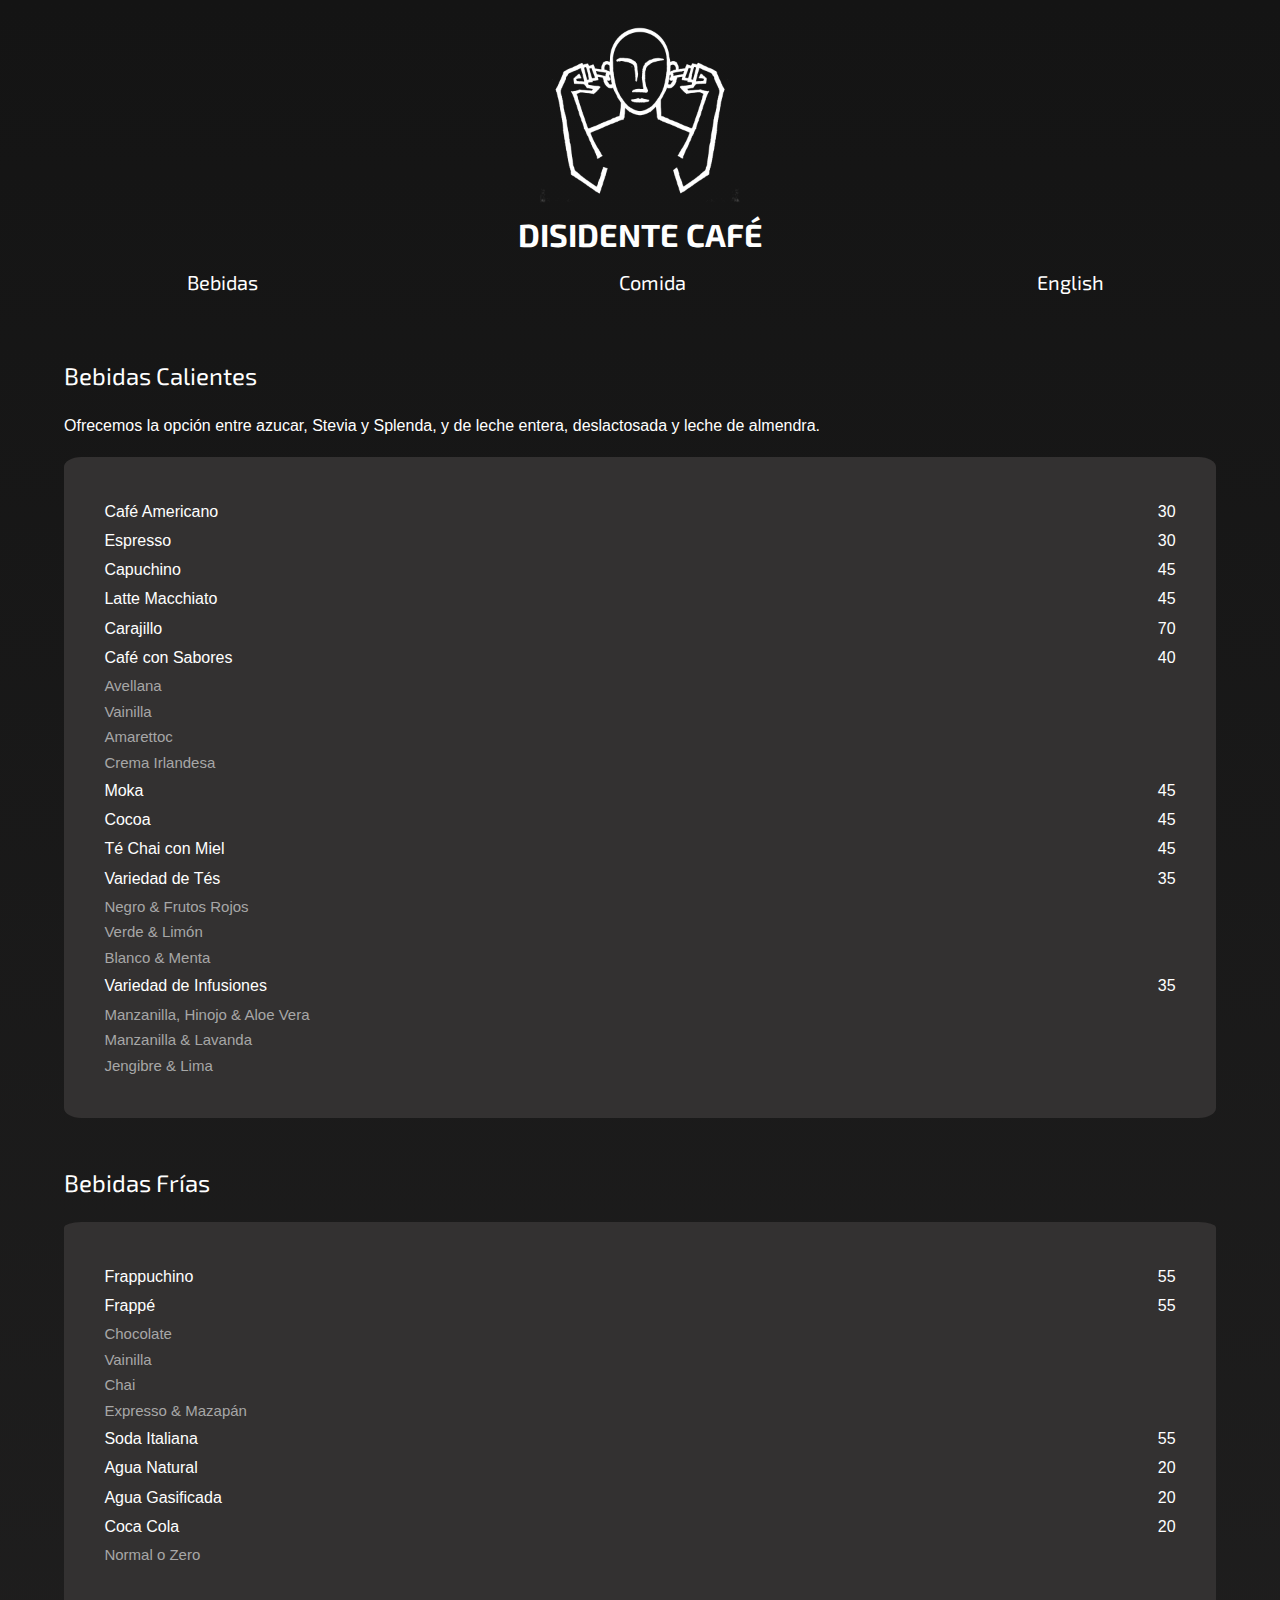
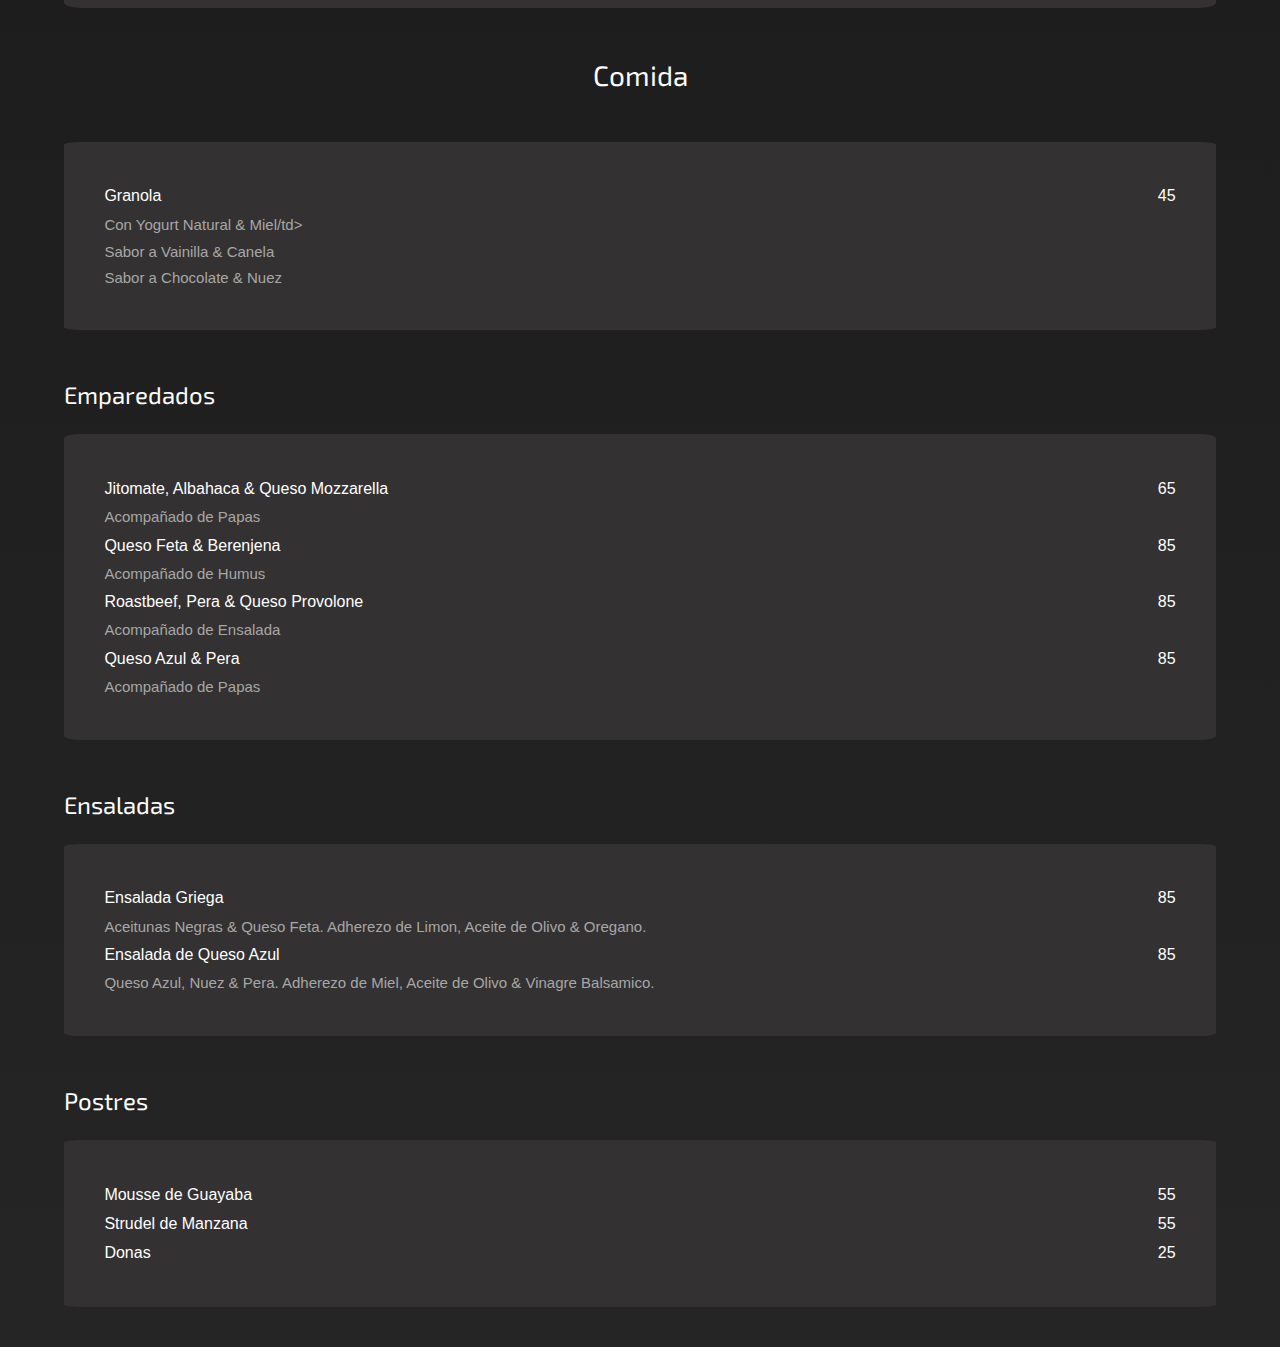
==== index.html @ 505f859b "updating menu items" ====
<!DOCTYPE html>
<head>
    <img id="logo" src="logo.png">
    <title>Disidente Menu</title>
    <link href="style.css" rel="stylesheet">
    <link rel="preconnect" href="https://fonts.gstatic.com">
    <link href="https://fonts.googleapis.com/css2?family=Exo+2&display=swap" rel="stylesheet"> 
    <link rel="preconnect" href="https://fonts.gstatic.com">
    <link href="https://fonts.googleapis.com/css2?family=Alegreya+Sans&display=swap" rel="stylesheet"> 
</head>
<body>
	<div id="heading">
        <h1>Disidente Café</h1>
    </div>
    <div>
        <table id="nav">
            <tr>
                <th><a href="#beb">Bebidas</a></th>
                <th><a href="#com">Comida</a></th>
                <th><a href="english.html">English</a></th>
            </tr>
        </table>
	</div>
	<div id="beb">
        <h3>Bebidas Calientes</h3>
        <p>Ofrecemos la opción entre azucar, Stevia y Splenda, y de leche entera, deslactosada y leche de almendra.</p>
        <table class="menu">
			<tr>
				<td>Café Americano</td>
				<td>30</td>
			</tr>
			<tr>
				<td>Espresso</td>
				<td>30</td>
			</tr>
			<tr>
				<td>Capuchino</td>
				<td>45</td>
			</tr>
			<tr>
				<td>Latte Macchiato</td>
				<td>45</td>
			</tr>
			<tr>
				<td>Carajillo</td>
				<td>70</td>
			</tr>
			<tr>
				<td>Café con Sabores</td>
				<td>40</td>
			</tr>
			<tr class="desc">
				<td> Avellana <br>Vainilla <br>Amarettoc<br>Crema Irlandesa</td>
			</tr>
			<tr>
				<td>Moka</td>
				<td>45</td>
			</tr>
			<tr>
				<td>Cocoa <!--<em class="em1">0</em> <em class="em2">0</em> --> </td>
				<td>45</td>
            </tr>
			<tr>
				<td>Té Chai con Miel</td>
				<td>45</td>
			</tr>
			<tr>
				<td>Variedad de Tés</td>
				<td>35</td>
			</tr>
			<tr class="desc">
				<td>Negro & Frutos Rojos <br>Verde & Limón <br>Blanco & Menta</td>
			</tr>
			<tr>
				<td>Variedad de Infusiones</td>
				<td>35</td>
			</tr>
			<tr class="desc">
				<td>Manzanilla, Hinojo & Aloe Vera<br>Manzanilla & Lavanda<br>Jengibre & Lima</td>
			</tr>
        </table> <!--
        <table id="azu" class="alt">
            <tr>
                <td class="inf" id="in1"><em class="em1">0</em></td>
                <td class="pro" id="pr1">Azucar</td>
                <td class="pro"id="pr2">Stevia</td>
            </tr>
        </table>
        <table id="lec" class="alt">
            <tr>
                <td class="inf" id="in2"><em class="em2">0</em></td>
                <td class="pro" id="pr3">Leche Entera</td>
                <td class="pro" id="pr4">Deslactosada</td>
                <td class="pro" id="pr5">Almendra</td>
            </tr>
        </table> -->
	</div>
	<div>
        <h3>Bebidas Frías</h3>
		<table class="menu">
			<tr>
				<td>Frappuchino</td>
				<td>55</td>
            </tr>
            <tr>
                <td>Frappé</td>
                <td>55</td>
            </tr>
            <tr class="desc">
                <td>Chocolate<br>Vainilla<br>Chai<br>Expresso & Mazapán
                </td>
            </tr>
			<tr>
				<td>Soda Italiana</td>
				<td>55</td>
			</tr>
			<tr>
				<td>Agua Natural</td>
				<td>20</td>
			</tr>
			<tr>
				<td>Agua Gasificada</td>
				<td>20</td>
			</tr>
			<tr>
				<td>Coca Cola</td>
				<td>20</td>
			</tr>
			<tr class="desc">
                <td>Normal o Zero</td>
            </tr> <!--
            <tr>
                <td>Cerveza</td>
                <td>35</td>
            </tr>
            <tr>
                <td>Vino Tinto</td>
                <td>60</td>
            </tr> -->
		</table>
    </div>
    <div id="com">
        <h2>Comida</h2>
        <table class="menu">
            <tr>
                <td>Granola</td>
                <td>45</td>
            </tr>
            <tr class="desc">
                <td>Con Yogurt Natural & Miel/td>
            </tr> <!--
            <tr>
                <td>Pudding de Chia KETO</td>
                <td>45</td>
            </tr> -->
            <tr class="desc">
                <td>Sabor a Vainilla & Canela <br>Sabor a Chocolate & Nuez</td>
            </tr>
        </table>
    </div>
    <div>
        <h3>Emparedados</h3>
        <table class="menu">
            <tr>
                <td>Jitomate, Albahaca & Queso Mozzarella</td>
                <td>65</td>
            </tr>
            <tr class="desc">
                <td>Acompañado de Papas</td>
            </tr>
            <tr>
                <td>Queso Feta & Berenjena</td>
                <td>85</td>
            </tr>
            <tr class="desc">
                <td>Acompañado de Humus</td>
            </tr>
            <tr>
                <td>Roastbeef, Pera & Queso Provolone</td>
                <td>85</td>
            </tr>
            <tr class="desc">
                <td>Acompañado de Ensalada</td>
            </tr>
            <tr>
                <td>Queso Azul & Pera</td>
                <td>85</td>
            </tr>
            <tr class="desc">
                <td>Acompañado de Papas</td>
            </tr>
        </table>
    </div>
    <div>
        <h3>Ensaladas</h3>
        <table class="menu">
            <tr>
                <td>Ensalada Griega</td>
                <td>85</td>
            </tr>
            <tr class="desc">
                <td>Aceitunas Negras & Queso Feta. Adherezo de Limon, Aceite de Olivo & Oregano.</td>
            </tr>
            <tr>
                <td>Ensalada de Queso Azul</td>
                <td>85</td>
            </tr>
            <tr class="desc">
                <td>Queso Azul, Nuez & Pera. Adherezo de Miel, Aceite de Olivo & Vinagre Balsamico.</td>
            </tr>
        </table>
    </div> <!--
	<div>
        <h3>Crepas</h3>
		<table class="menu">
			<tr>
                <td>Cajeta, Platano & Nuez</td>
                <td>55</td>
            </tr>
            <tr>
                <td>Frutos Rojos, Lechera & Crema Batida</td>
                <td>55</td>
            </tr>
            <tr>
                <td>Nutella & Platano</td>
                <td>55</td>
            </tr>
            <tr>
                <td>Jamón & Queso</td>
                <td>55</td>
            </tr>
        </table>
    </div> -->
    <div id="last">
        <h3>Postres</h3>
        <table class="menu">
            <tr>
                <td>Mousse de Guayaba</td>
                <td>55</td>
            </tr>
            <tr>
                <td>Strudel de Manzana</td>
                <td>55</td>
            </tr>
            <tr>
                <td>Donas</td>
                <td>25</td>
            </tr>
        </table>
    </div>
---- style.css ----
* {
    padding: 0;
    margin: 0;
}

body {
    background: linear-gradient(#141414, #262525);
    color: white;
    font-family: "Alegraya Sans", sans-serif;
    font-weight: 300;
}

#heading {
    padding-bottom: 15px;
}

#logo {
    width: 24%;
    max-width: 200px;
    max-height: 200px;
    object-fit: cover;
    margin: 15px auto 0 auto;
    display: block;
}

#nav {
    width: 100%;
    margin-bottom: 40px;
    text-align: center;
}

#nav a {
    color: white;
    text-decoration: none;
    font-family: "Exo 2", sans-serif;
    font-weight: 400;
    font-size: 20px;
}

#nav a:hover {
    color: #00cbc6;
}

h1 {
    text-align: center;
    font-family: "Exo 2", sans-serif;
    text-transform: uppercase;
}

h2 {
    padding-bottom: 50px;
    padding-top: 25px;
    text-align: center;
    font-family: "Exo 2", sans-serif;
    font-weight: 400;
    font-size: 28px;
}

h3 {
    padding-bottom: 25px;
    padding-top: 25px;
    font-family: "Exo 2", sans-serif;
    font-weight: 400;
    font-size: 24px;
}

p {
    padding-bottom: 20px;
    line-height: 1.4em;
}

h3, p, table {
    width: 90%;
    margin: auto;
}

table td {
    width: 100%;
    line-height: 1.7em;
}

.menu {
    padding: 3%;
    background-color: #333131;
    margin-bottom: 25px;
    border-radius: 1.5%;
}

#last {
    margin-bottom: 40px;
}

.desc {
    color: #a7a7a7;
    font-weight: 200;
    font-size: 15px;
}

em {
    border-radius: 50%;
    font-style: normal;
}

.em1 {
    color: #00cbc6;
    background-color: #00cbc6;
}

.em2 {
    color: #ff39a4;
    background-color: #ff39a4;
}

.alt {
    margin-top: 25px;
    margin-bottom: 25px;
    height: 60px;
    text-align: center;
    font-family: "Exo 2", sans-serif;
    font-weight: 400;
    border: 0px solid transparent;
    border-spacing: 5px;
    font-size: 15px;
}

.alt td {
    background-color: #333131;
    border-radius: 3px;
}

.alt em {
    font-size: 24px;
    margin-right: 5px;
}

.inf {
    width: 19%;
}

#azu .pro {
    width: 40.5%;
}

#lec .pro {
    width: 27%;
}
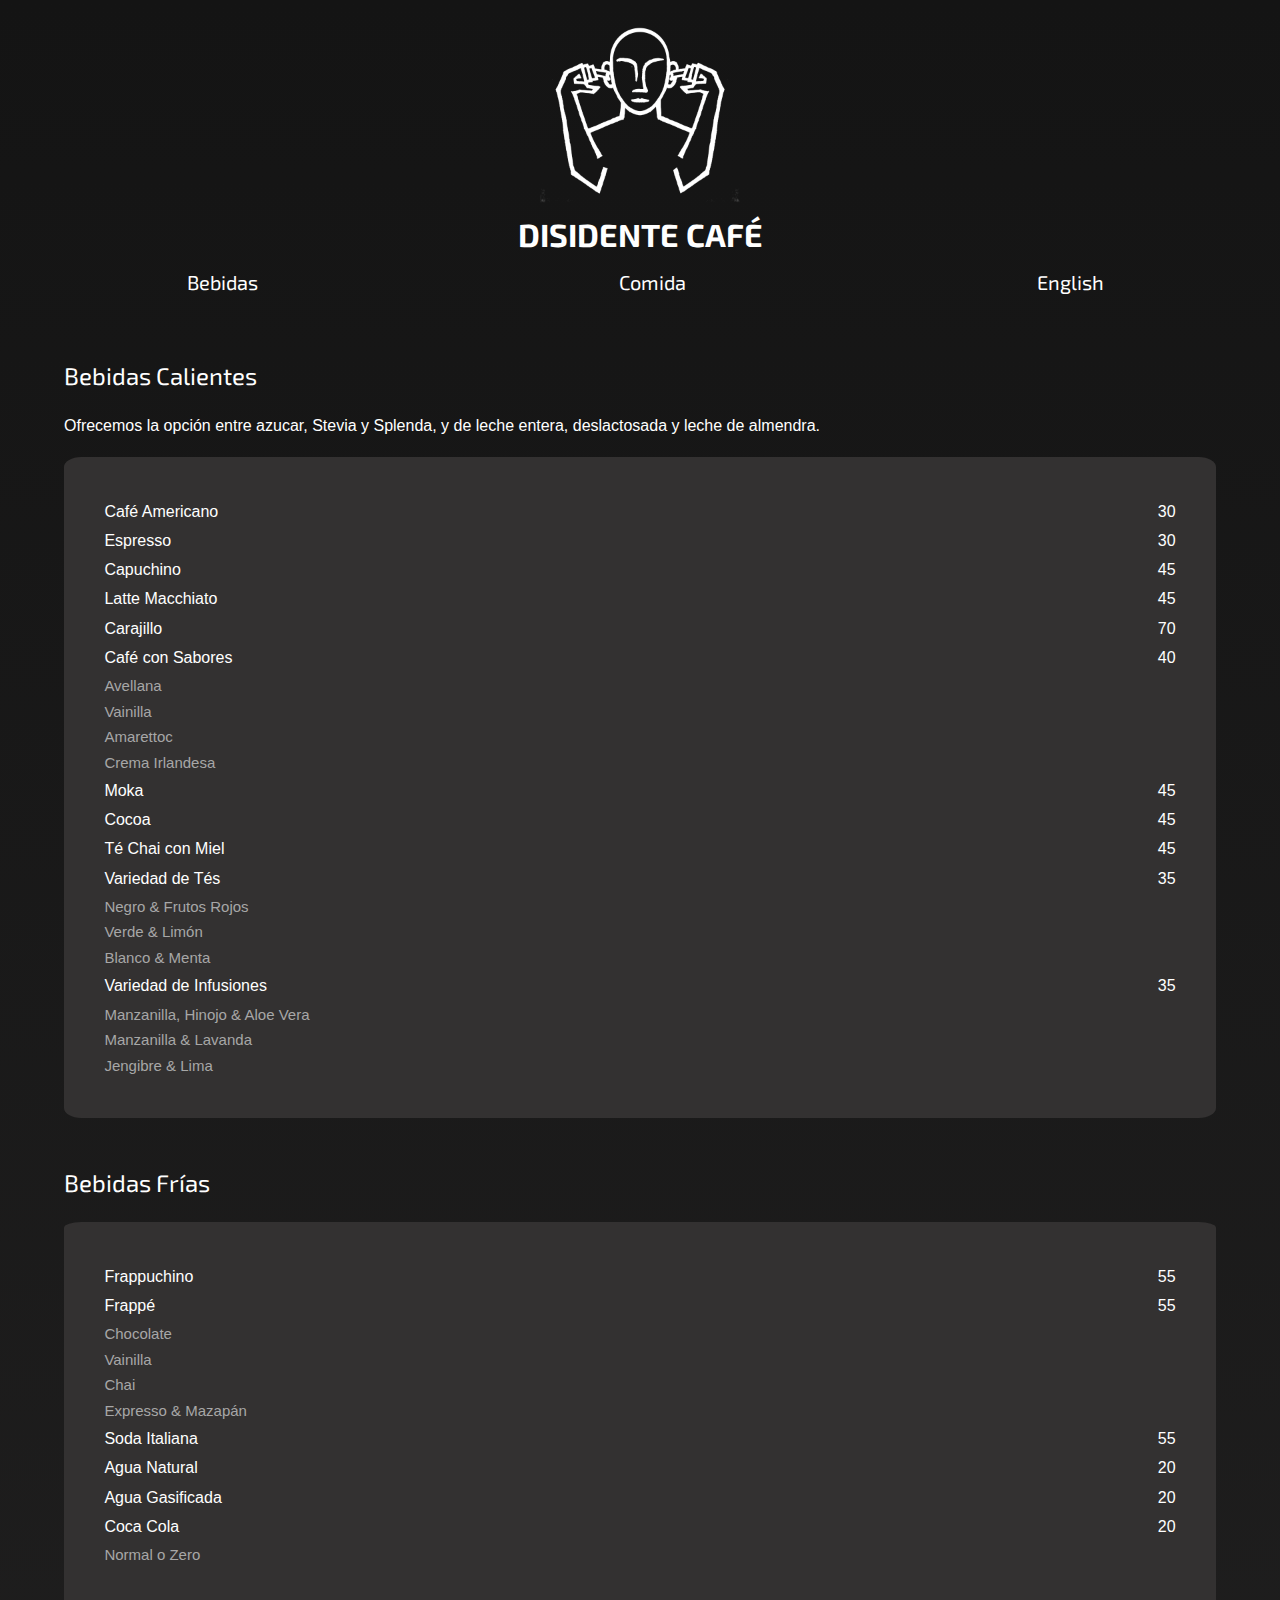
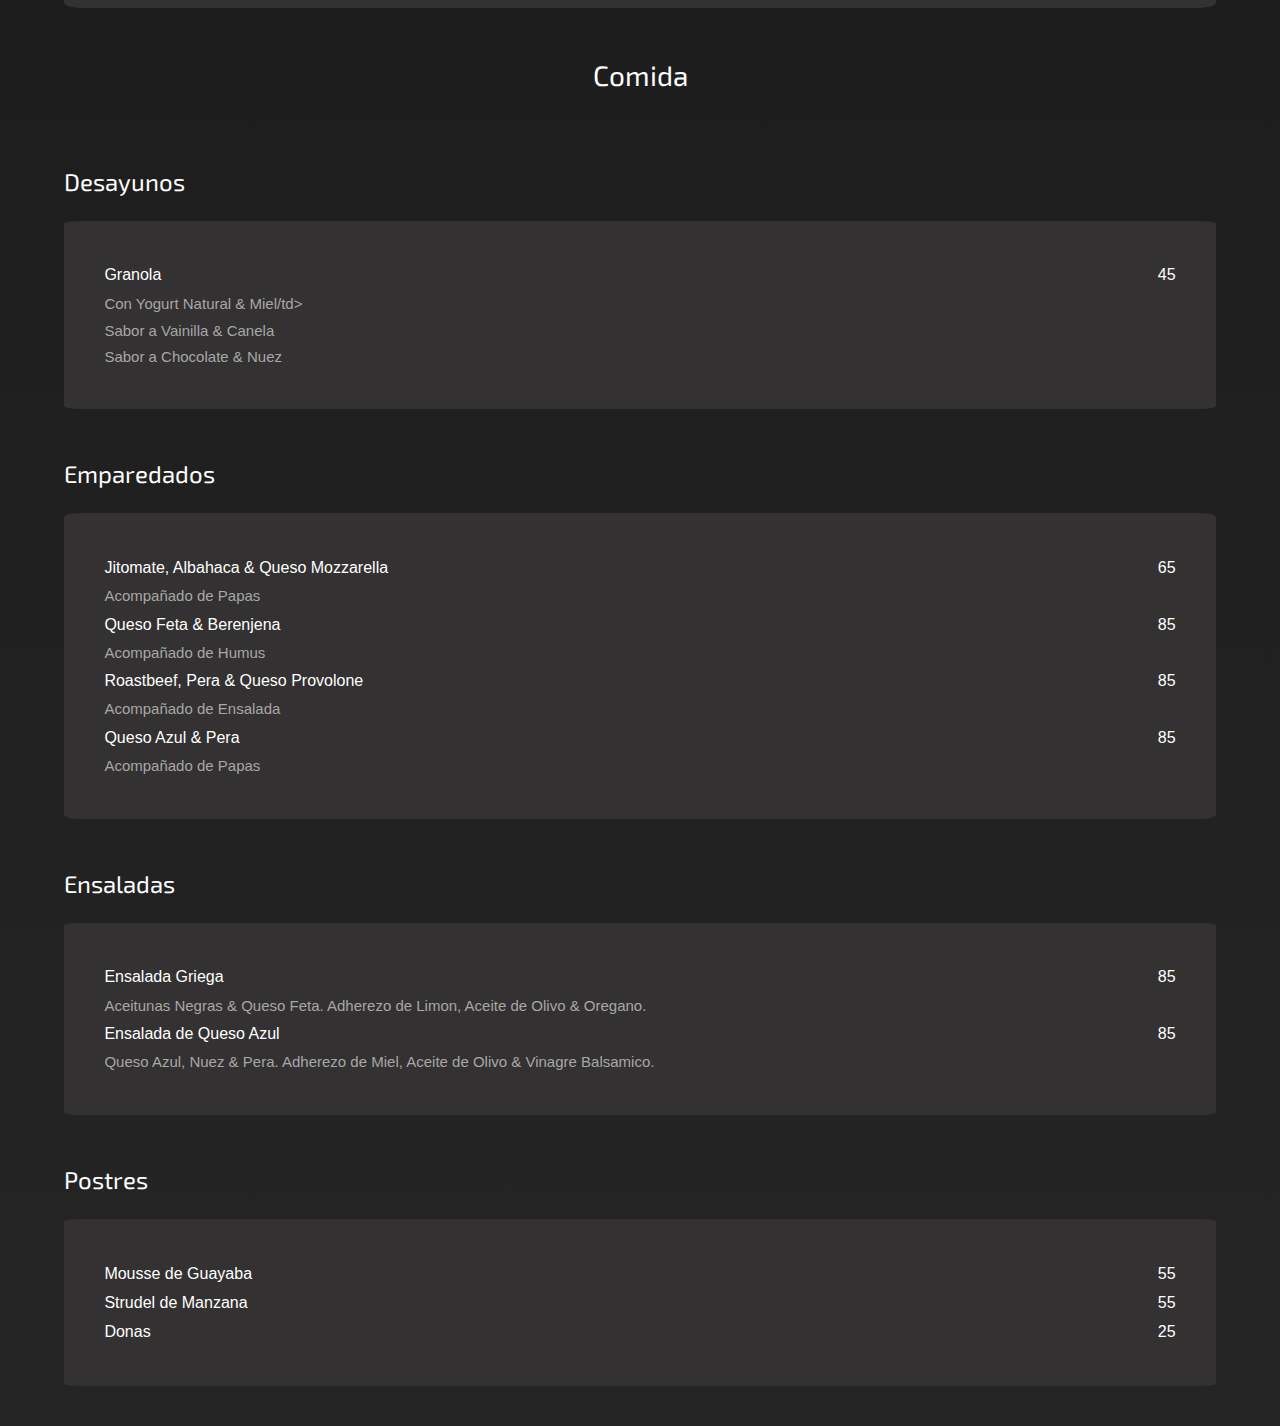
==== commit 986536ff: "Adding breakfast h3" ====
--- a/index.html
+++ b/index.html
@@ -141,6 +141,7 @@
     </div>
     <div id="com">
         <h2>Comida</h2>
+        <h3>Desayunos</h3>
         <table class="menu">
             <tr>
                 <td>Granola</td>
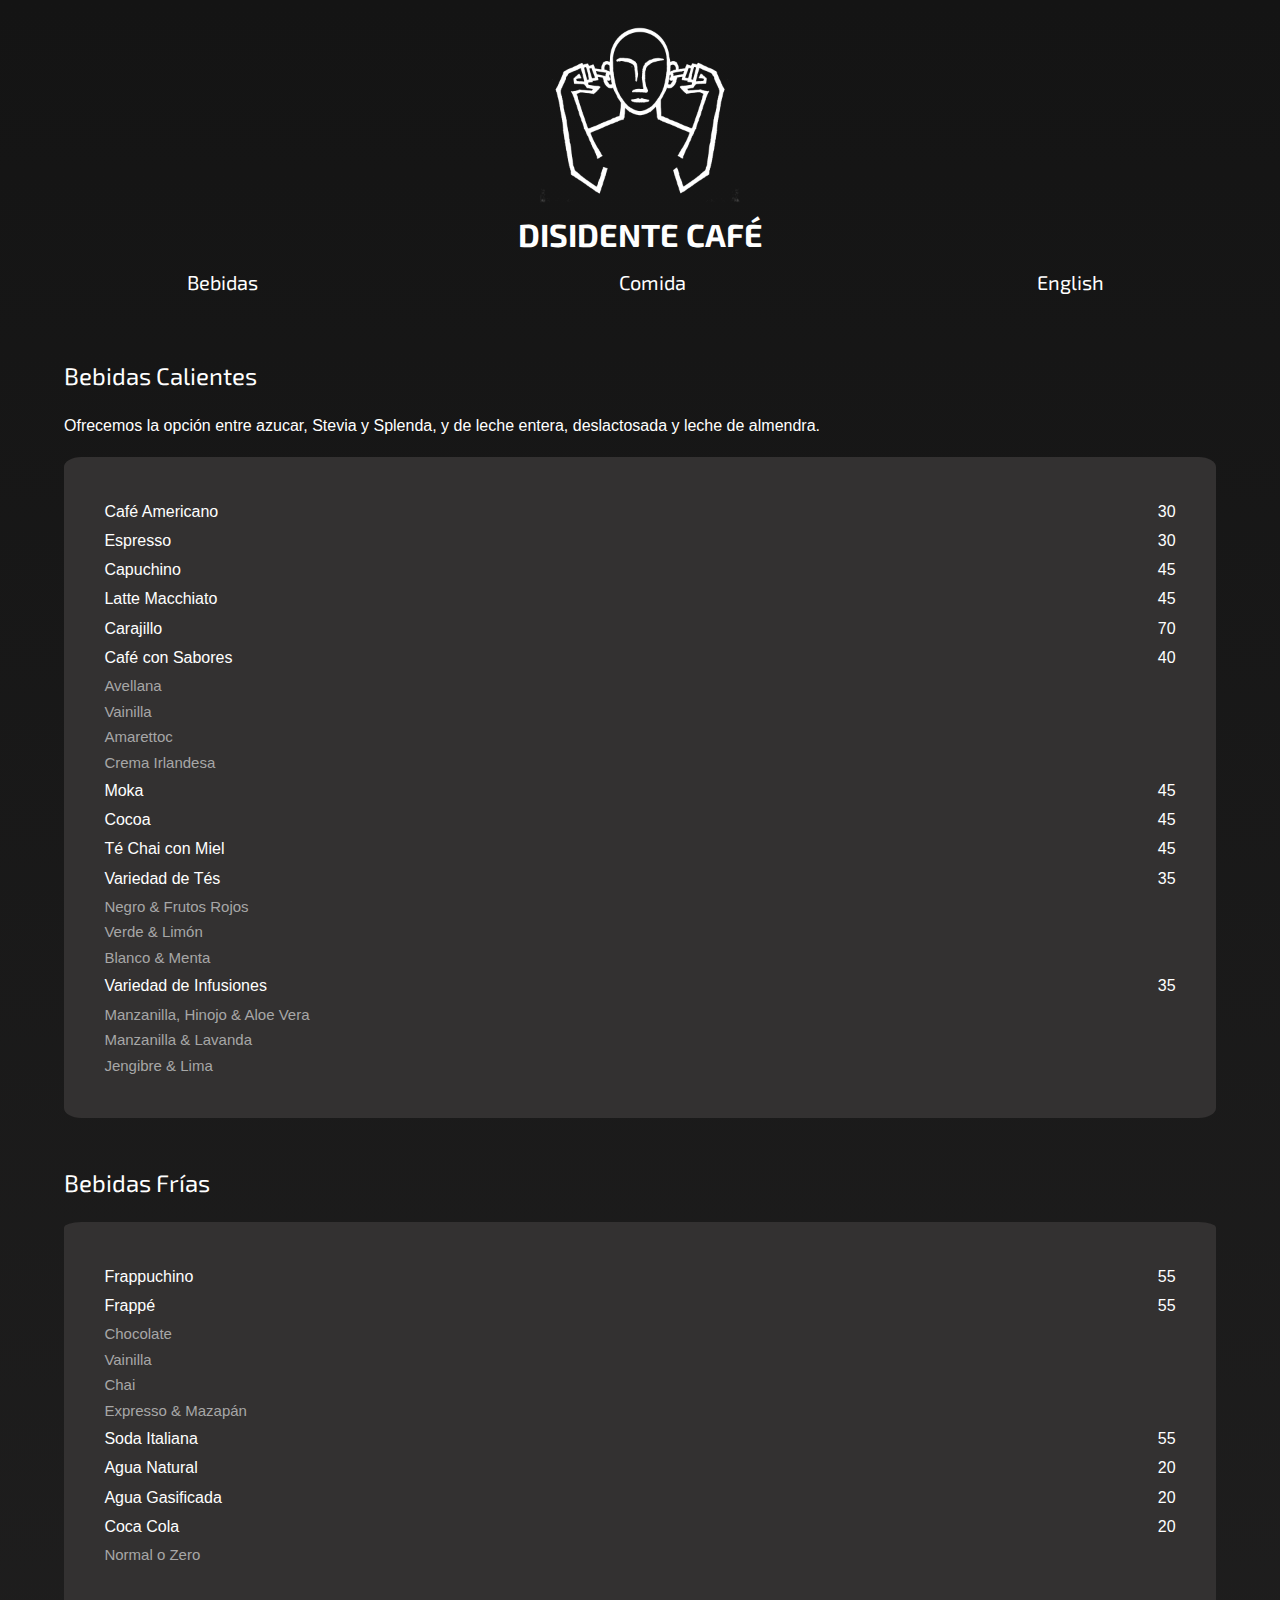
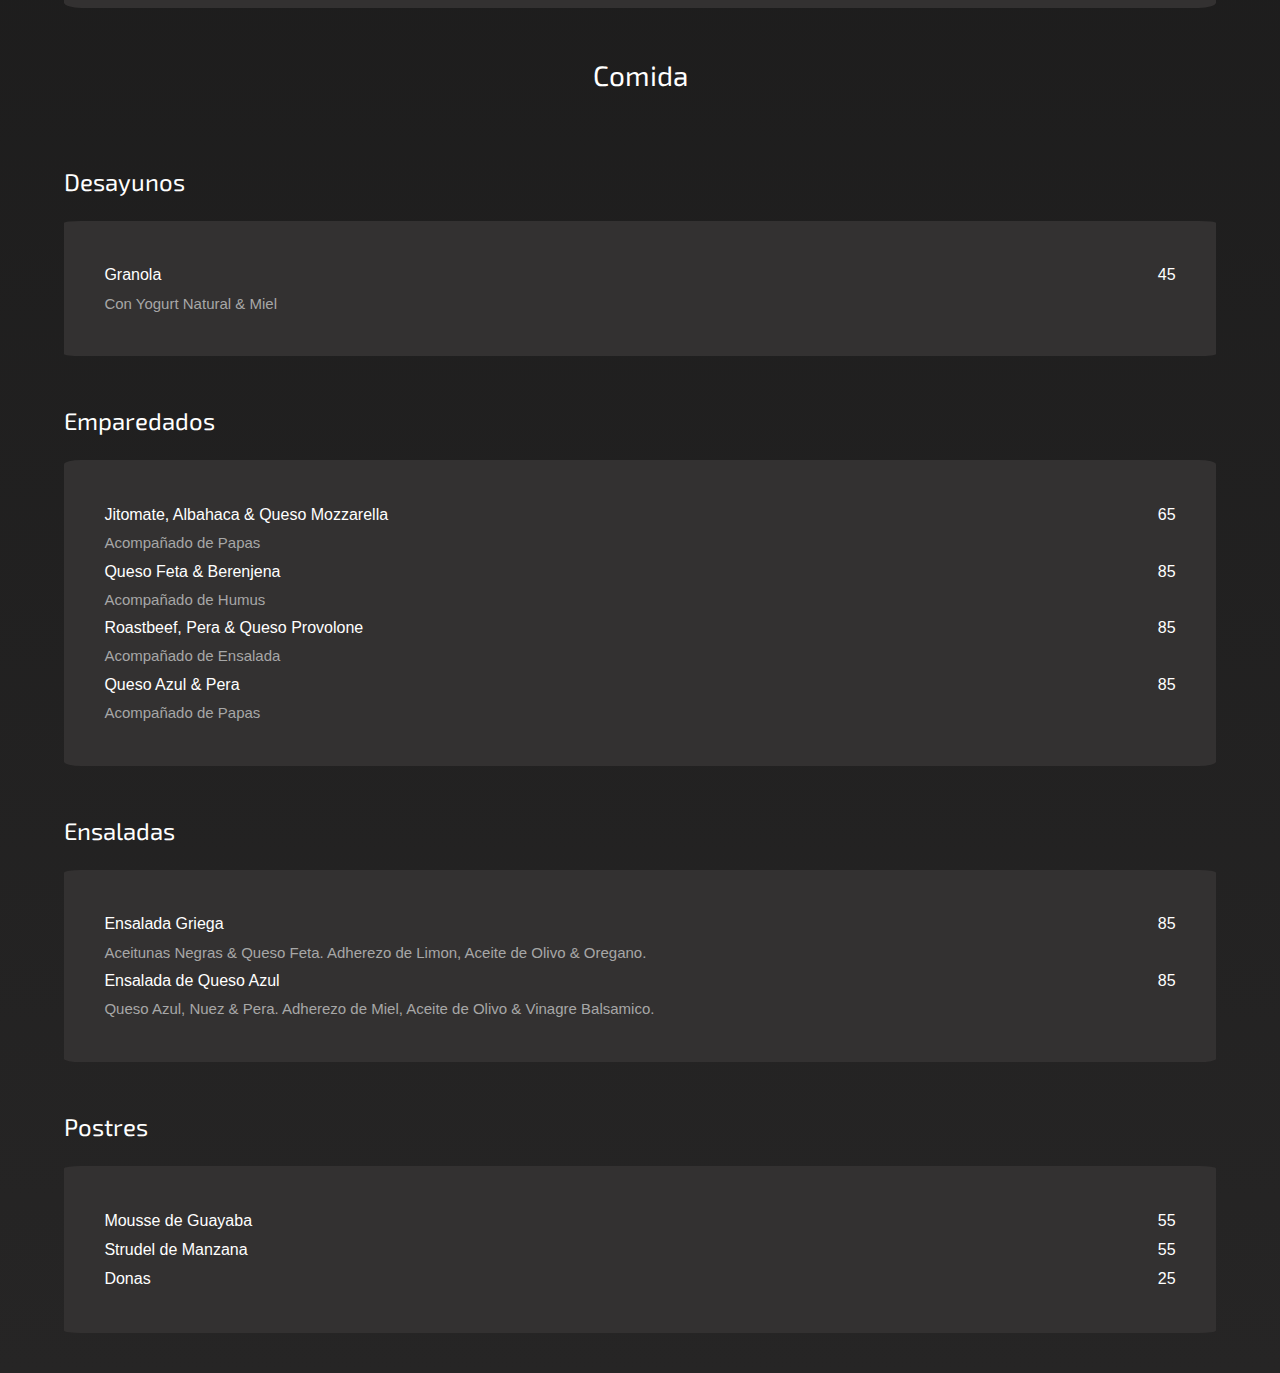
==== commit 6b5f927b: "fixing comment error" ====
--- a/index.html
+++ b/index.html
@@ -148,15 +148,15 @@
                 <td>45</td>
             </tr>
             <tr class="desc">
-                <td>Con Yogurt Natural & Miel/td>
+                <td>Con Yogurt Natural & Miel</td>
             </tr> <!--
             <tr>
                 <td>Pudding de Chia KETO</td>
                 <td>45</td>
+            </tr> 
+            <tr class="desc">
+                <td>Sabor a Vainilla & Canela <br>Sabor a Chocolate & Nuez</td>
             </tr> -->
-            <tr class="desc">
-                <td>Sabor a Vainilla & Canela <br>Sabor a Chocolate & Nuez</td>
-            </tr>
         </table>
     </div>
     <div>
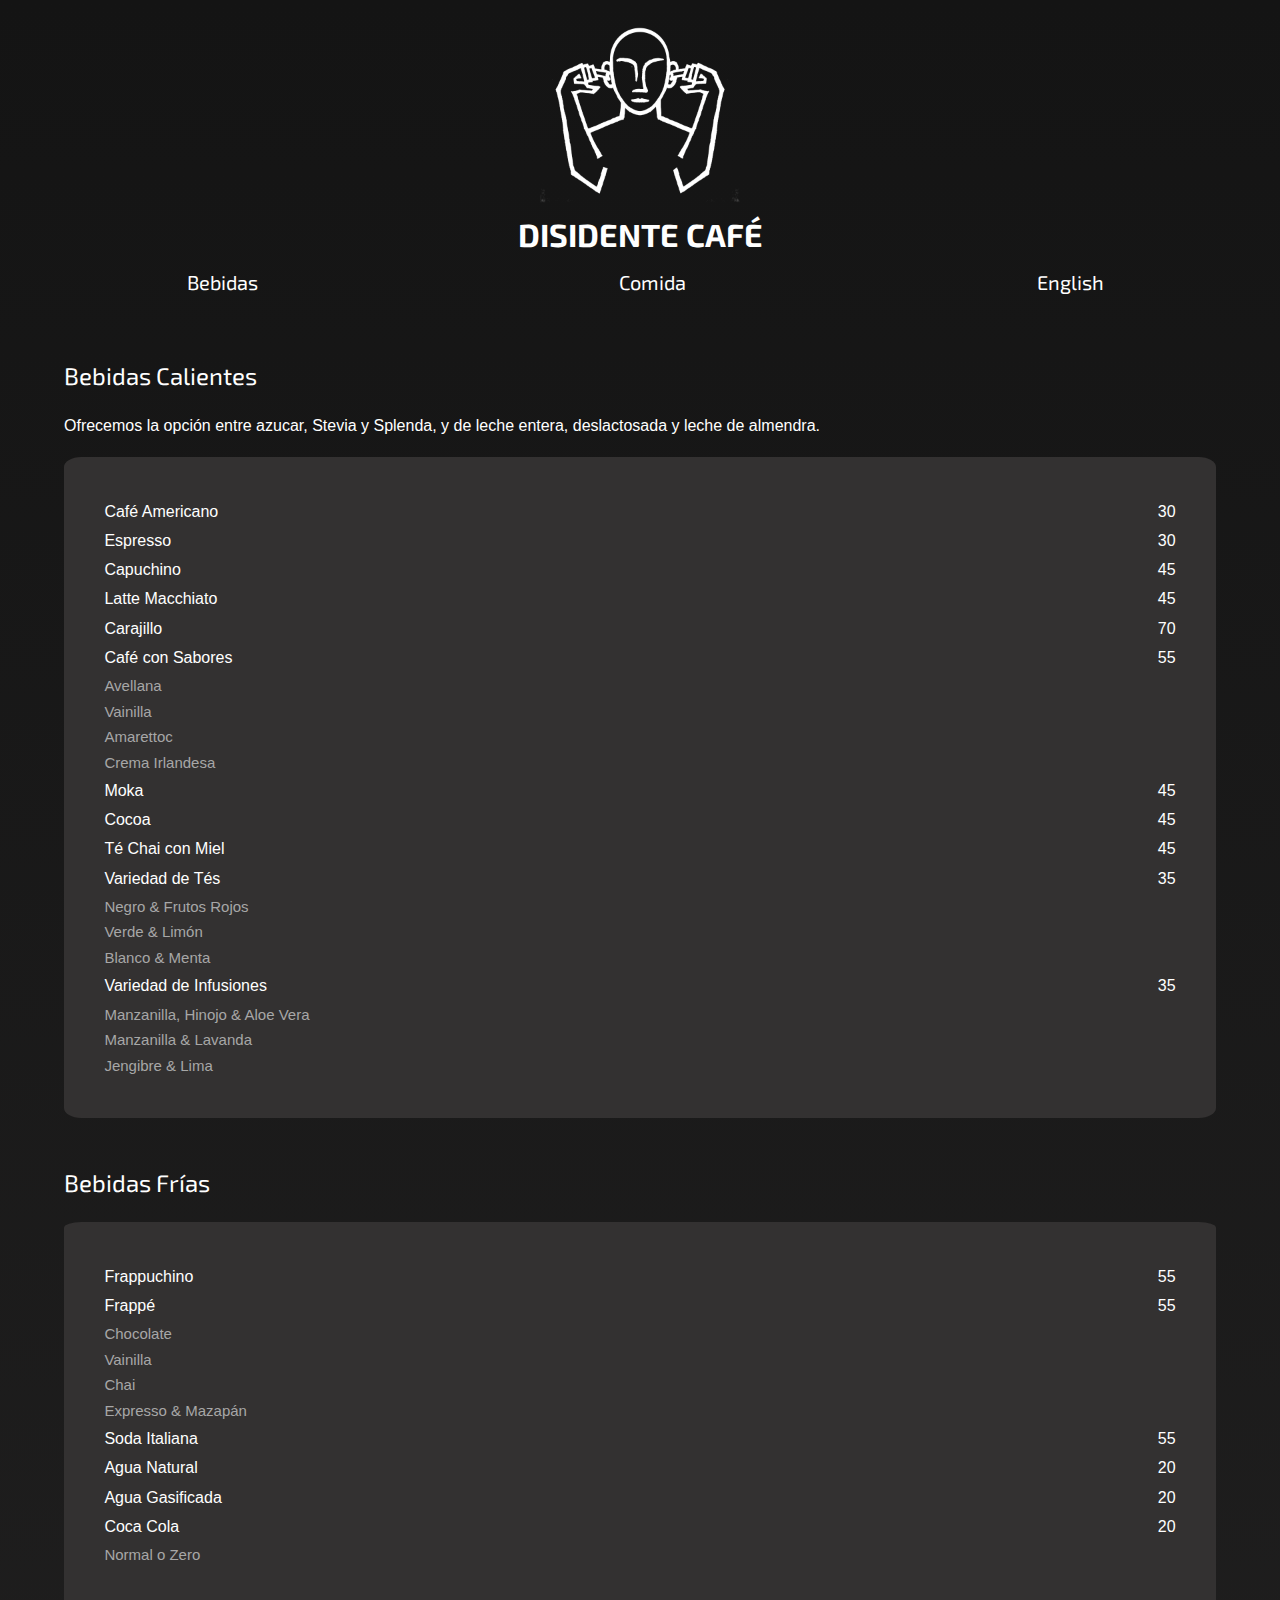
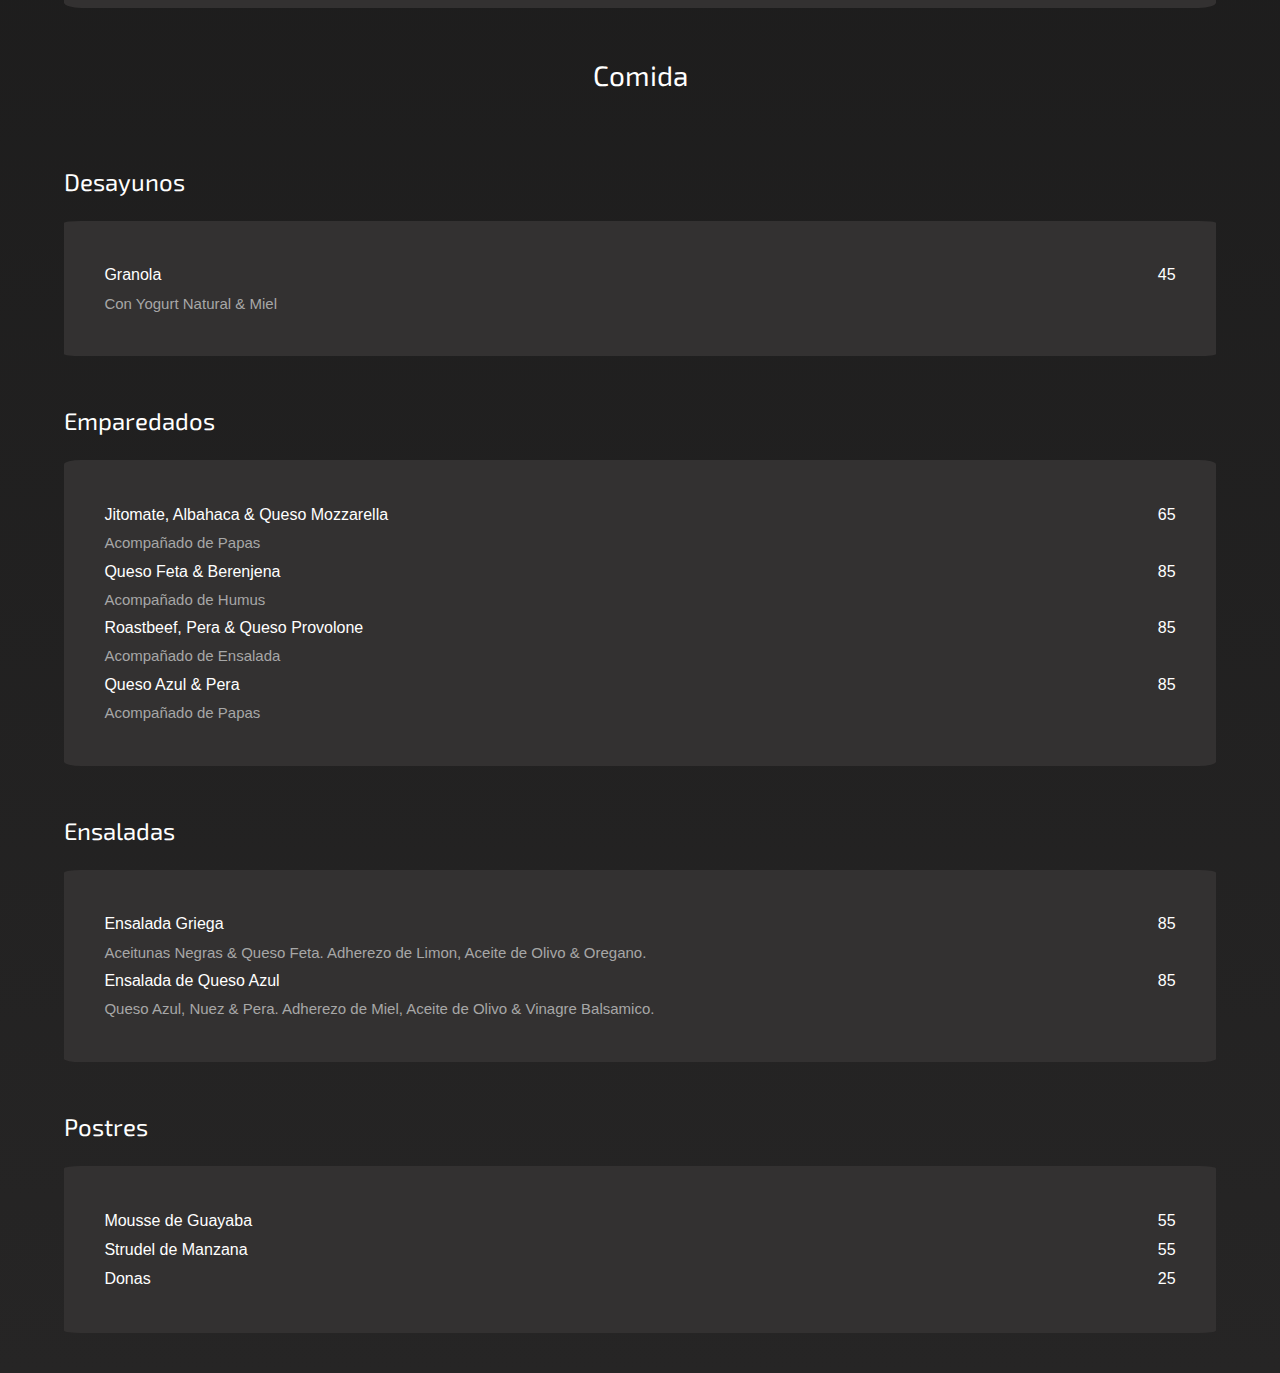
==== commit e62182f5: "fixing flavoured coffe price 40 -> 55" ====
--- a/index.html
+++ b/index.html
@@ -47,7 +47,7 @@
 			</tr>
 			<tr>
 				<td>Café con Sabores</td>
-				<td>40</td>
+				<td>55</td>
 			</tr>
 			<tr class="desc">
 				<td> Avellana <br>Vainilla <br>Amarettoc<br>Crema Irlandesa</td>
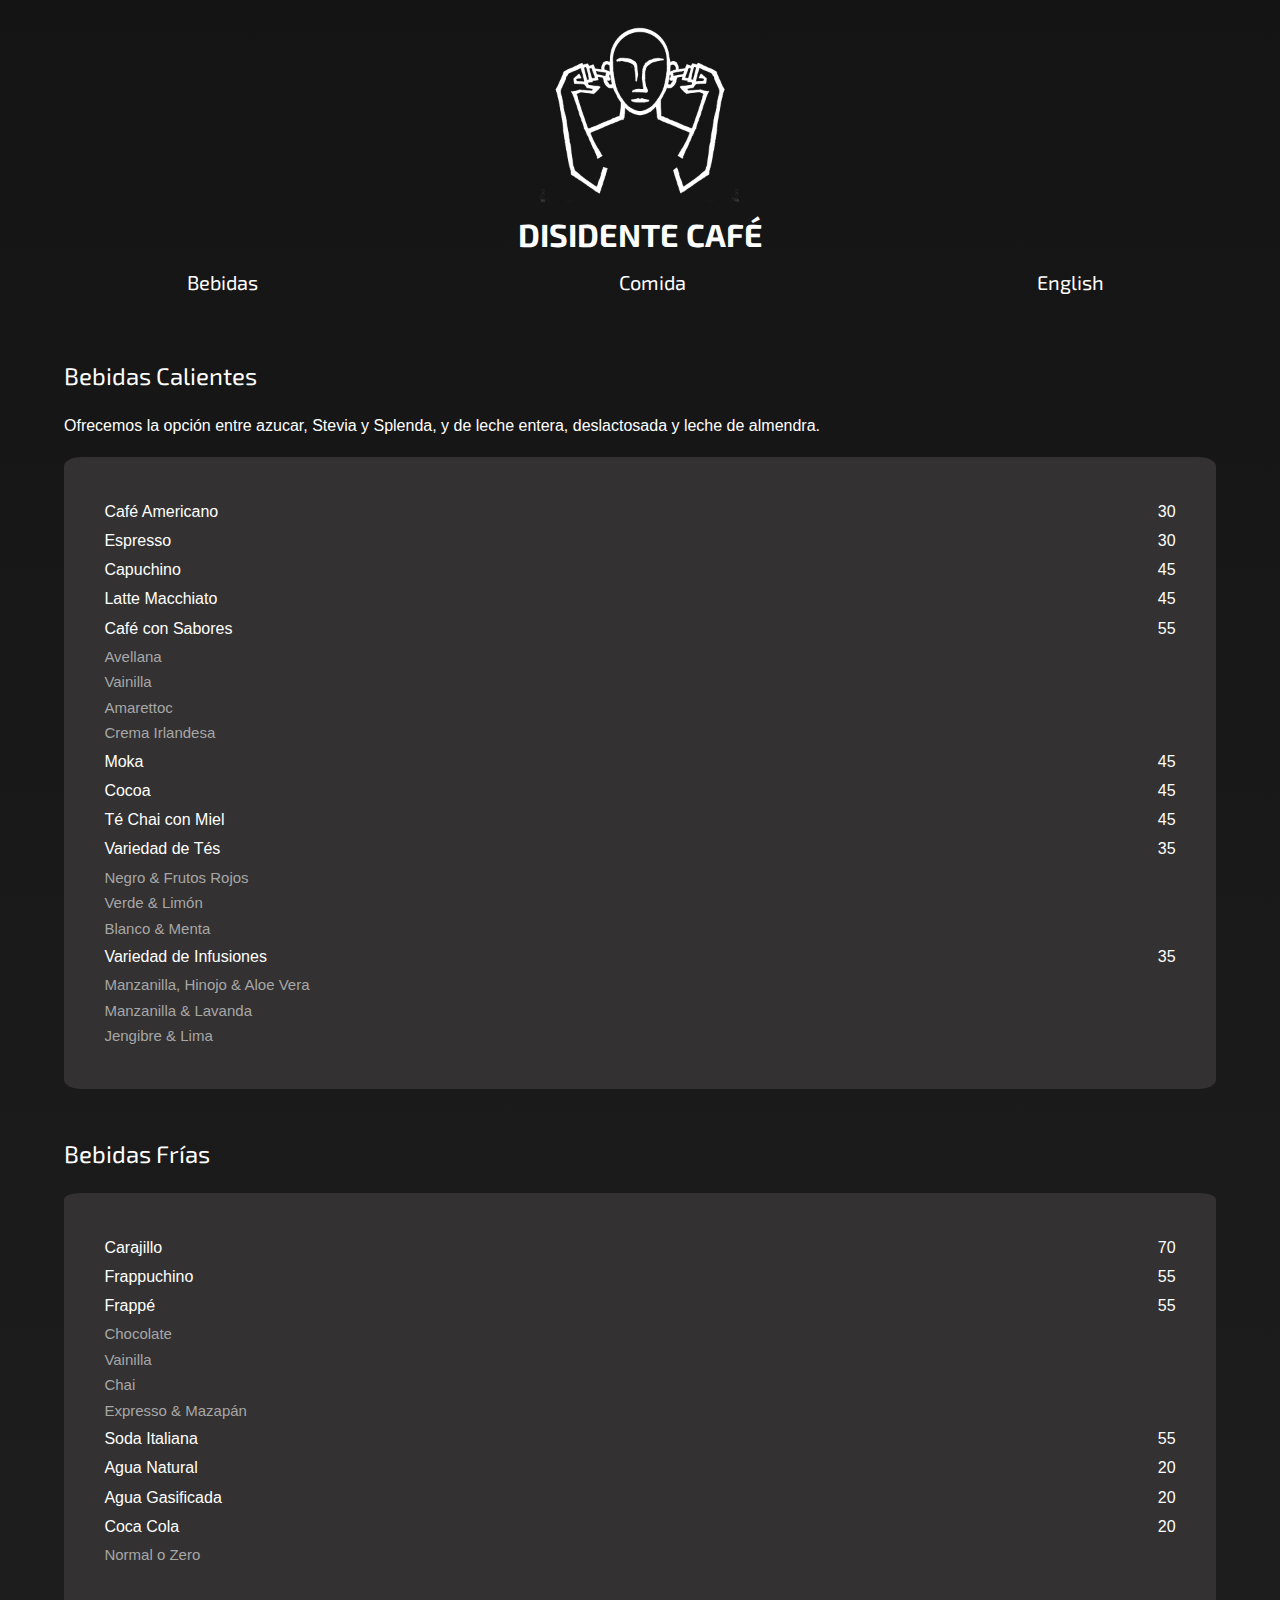
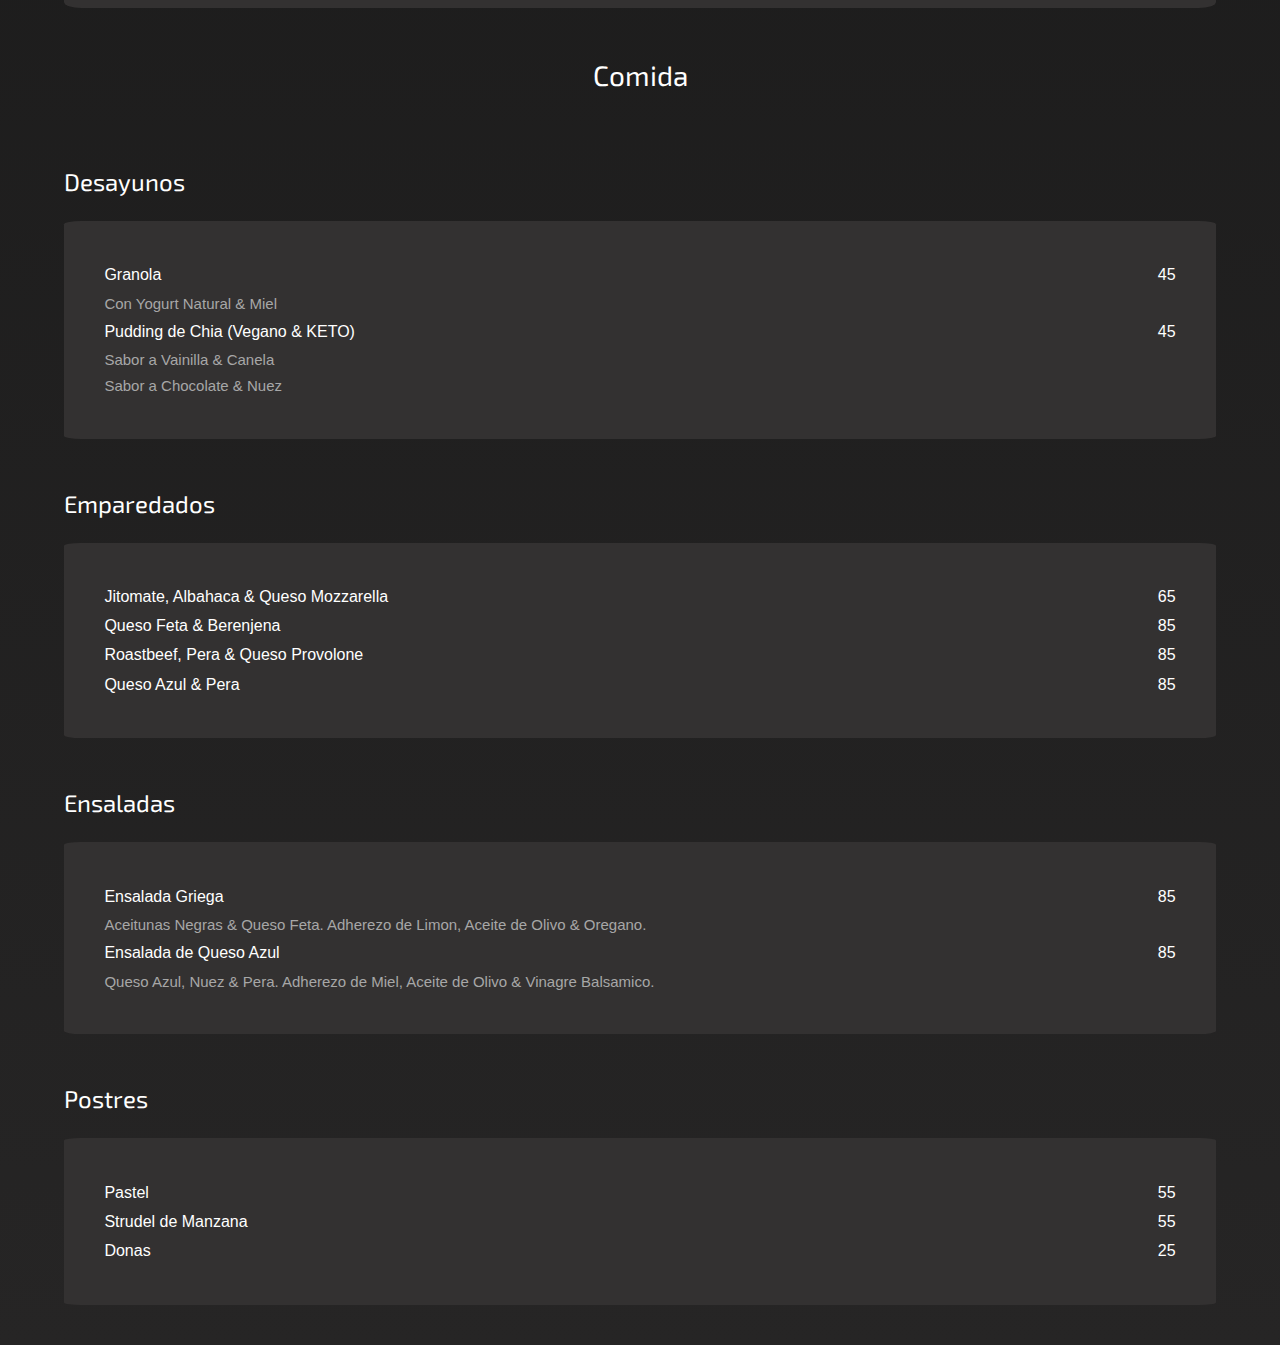
==== commit bba2648e: "updating menu items" ====
--- a/index.html
+++ b/index.html
@@ -42,10 +42,6 @@
 				<td>45</td>
 			</tr>
 			<tr>
-				<td>Carajillo</td>
-				<td>70</td>
-			</tr>
-			<tr>
 				<td>Café con Sabores</td>
 				<td>55</td>
 			</tr>
@@ -99,6 +95,10 @@
         <h3>Bebidas Frías</h3>
 		<table class="menu">
 			<tr>
+				<td>Carajillo</td>
+				<td>70</td>
+			</tr>
+			<tr>
 				<td>Frappuchino</td>
 				<td>55</td>
             </tr>
@@ -149,14 +149,14 @@
             </tr>
             <tr class="desc">
                 <td>Con Yogurt Natural & Miel</td>
-            </tr> <!--
-            <tr>
-                <td>Pudding de Chia KETO</td>
+            </tr>
+            <tr>
+                <td>Pudding de Chia (Vegano & KETO)</td>
                 <td>45</td>
             </tr> 
             <tr class="desc">
                 <td>Sabor a Vainilla & Canela <br>Sabor a Chocolate & Nuez</td>
-            </tr> -->
+            </tr>
         </table>
     </div>
     <div>
@@ -165,31 +165,31 @@
             <tr>
                 <td>Jitomate, Albahaca & Queso Mozzarella</td>
                 <td>65</td>
-            </tr>
+            </tr> <!--
             <tr class="desc">
                 <td>Acompañado de Papas</td>
-            </tr>
+            </tr> -->
             <tr>
                 <td>Queso Feta & Berenjena</td>
                 <td>85</td>
-            </tr>
+            </tr> <!--
             <tr class="desc">
                 <td>Acompañado de Humus</td>
-            </tr>
+            </tr>-->
             <tr>
                 <td>Roastbeef, Pera & Queso Provolone</td>
                 <td>85</td>
-            </tr>
+            </tr> <!--
             <tr class="desc">
                 <td>Acompañado de Ensalada</td>
-            </tr>
+            </tr> -->
             <tr>
                 <td>Queso Azul & Pera</td>
                 <td>85</td>
-            </tr>
+            </tr> <!--
             <tr class="desc">
                 <td>Acompañado de Papas</td>
-            </tr>
+            </tr> -->
         </table>
     </div>
     <div>
@@ -236,7 +236,7 @@
         <h3>Postres</h3>
         <table class="menu">
             <tr>
-                <td>Mousse de Guayaba</td>
+                <td>Pastel</td>
                 <td>55</td>
             </tr>
             <tr>
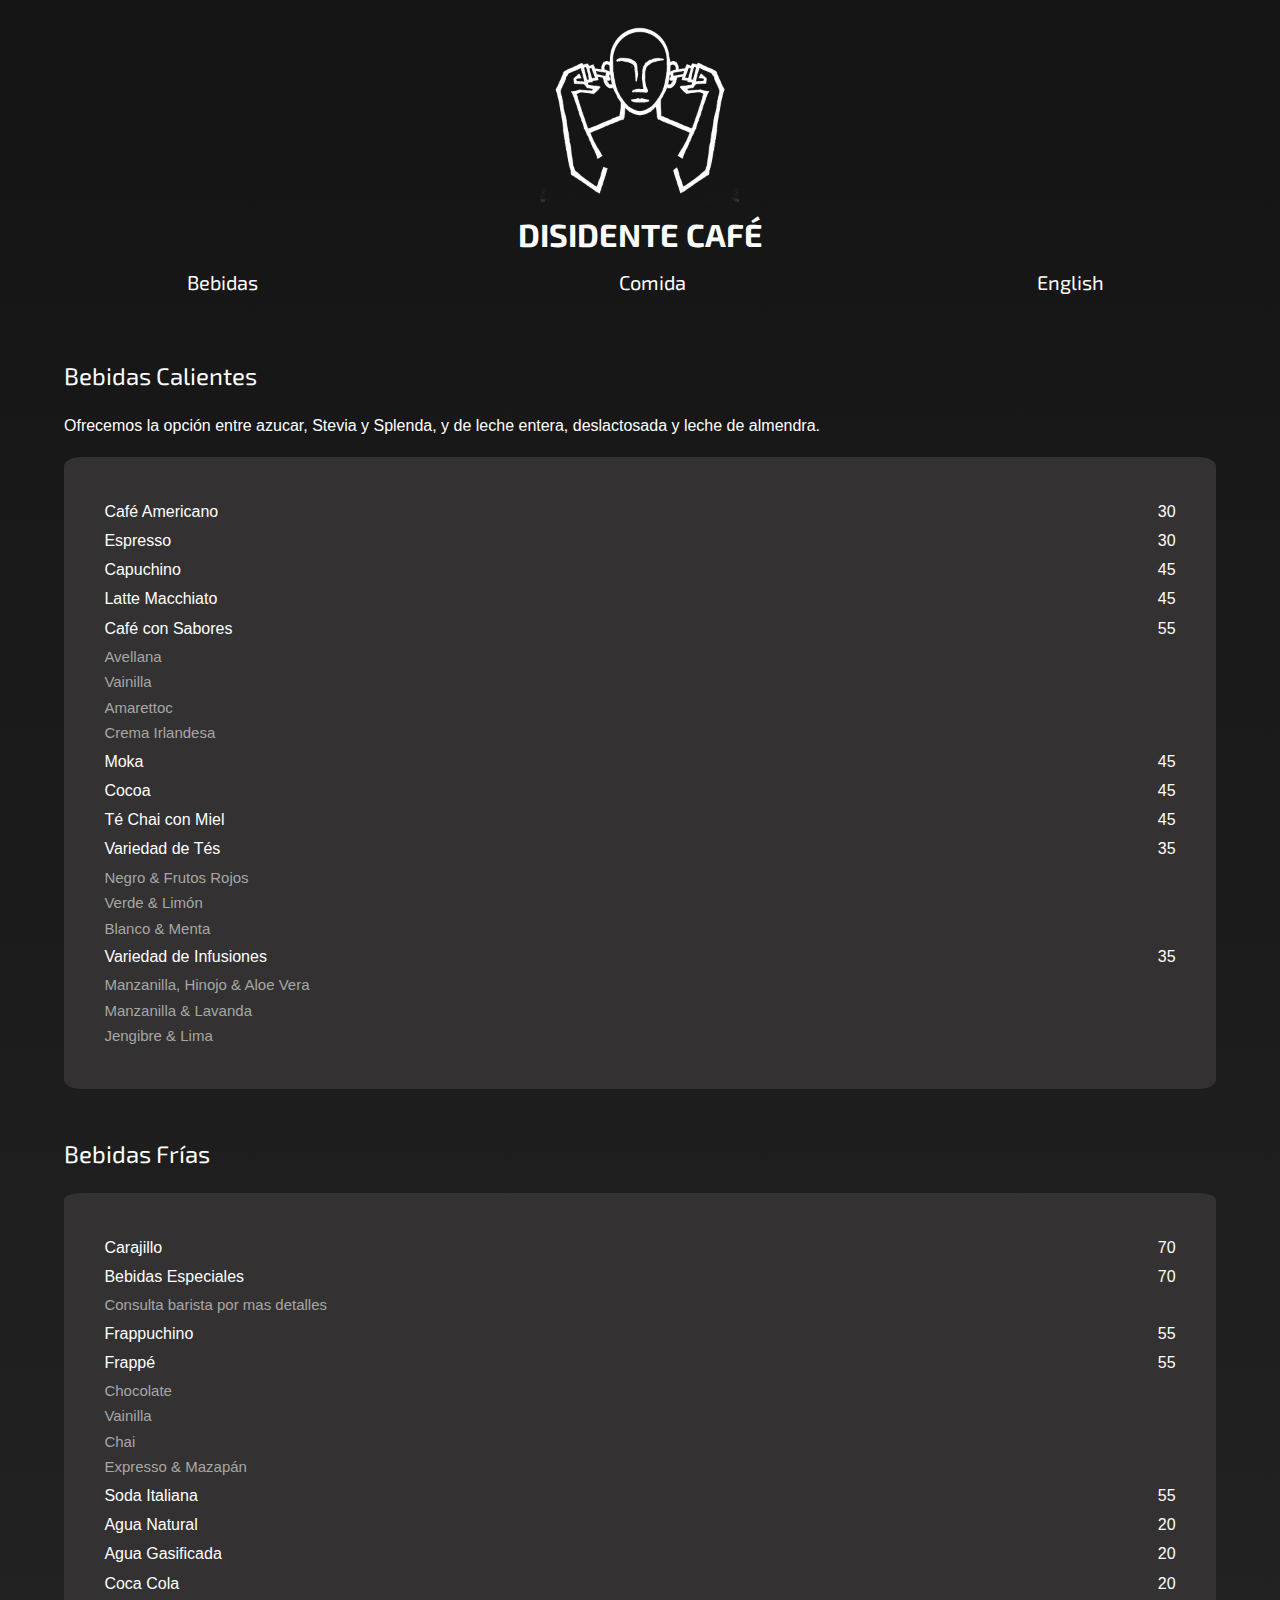
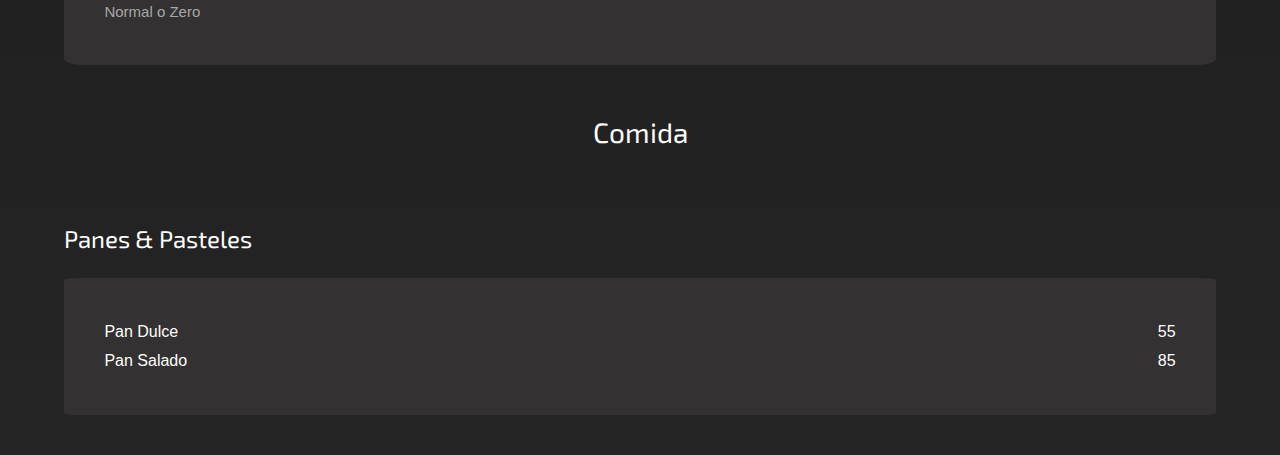
==== commit 39c8166f: "adapting for dj set" ====
--- a/index.html
+++ b/index.html
@@ -97,7 +97,14 @@
 			<tr>
 				<td>Carajillo</td>
 				<td>70</td>
-			</tr>
+            </tr>
+            <tr>
+                <td>Bebidas Especiales</td>
+                <td>70</td>
+            </tr>
+            <tr class="desc">
+                <td>Consulta barista por mas detalles</td>
+            </tr>
 			<tr>
 				<td>Frappuchino</td>
 				<td>55</td>
@@ -140,7 +147,7 @@
 		</table>
     </div>
     <div id="com">
-        <h2>Comida</h2>
+        <h2>Comida</h2> <!--
         <h3>Desayunos</h3>
         <table class="menu">
             <tr>
@@ -165,31 +172,31 @@
             <tr>
                 <td>Jitomate, Albahaca & Queso Mozzarella</td>
                 <td>65</td>
-            </tr> <!--
+            </tr>
             <tr class="desc">
                 <td>Acompañado de Papas</td>
-            </tr> -->
+            </tr>
             <tr>
                 <td>Queso Feta & Berenjena</td>
                 <td>85</td>
-            </tr> <!--
+            </tr>
             <tr class="desc">
                 <td>Acompañado de Humus</td>
-            </tr>-->
+            </tr>
             <tr>
                 <td>Roastbeef, Pera & Queso Provolone</td>
                 <td>85</td>
-            </tr> <!--
+            </tr>
             <tr class="desc">
                 <td>Acompañado de Ensalada</td>
-            </tr> -->
+            </tr>
             <tr>
                 <td>Queso Azul & Pera</td>
                 <td>85</td>
-            </tr> <!--
+            </tr>
             <tr class="desc">
                 <td>Acompañado de Papas</td>
-            </tr> -->
+            </tr>
         </table>
     </div>
     <div>
@@ -210,7 +217,7 @@
                 <td>Queso Azul, Nuez & Pera. Adherezo de Miel, Aceite de Olivo & Vinagre Balsamico.</td>
             </tr>
         </table>
-    </div> <!--
+    </div> 
 	<div>
         <h3>Crepas</h3>
 		<table class="menu">
@@ -233,19 +240,15 @@
         </table>
     </div> -->
     <div id="last">
-        <h3>Postres</h3>
-        <table class="menu">
-            <tr>
-                <td>Pastel</td>
-                <td>55</td>
-            </tr>
-            <tr>
-                <td>Strudel de Manzana</td>
-                <td>55</td>
-            </tr>
-            <tr>
-                <td>Donas</td>
-                <td>25</td>
+        <h3>Panes & Pasteles</h3>
+        <table class="menu">
+            <tr>
+                <td>Pan Dulce</td>
+                <td>55</td>
+            </tr>
+            <tr>
+                <td>Pan Salado</td>
+                <td>85</td>
             </tr>
         </table>
     </div>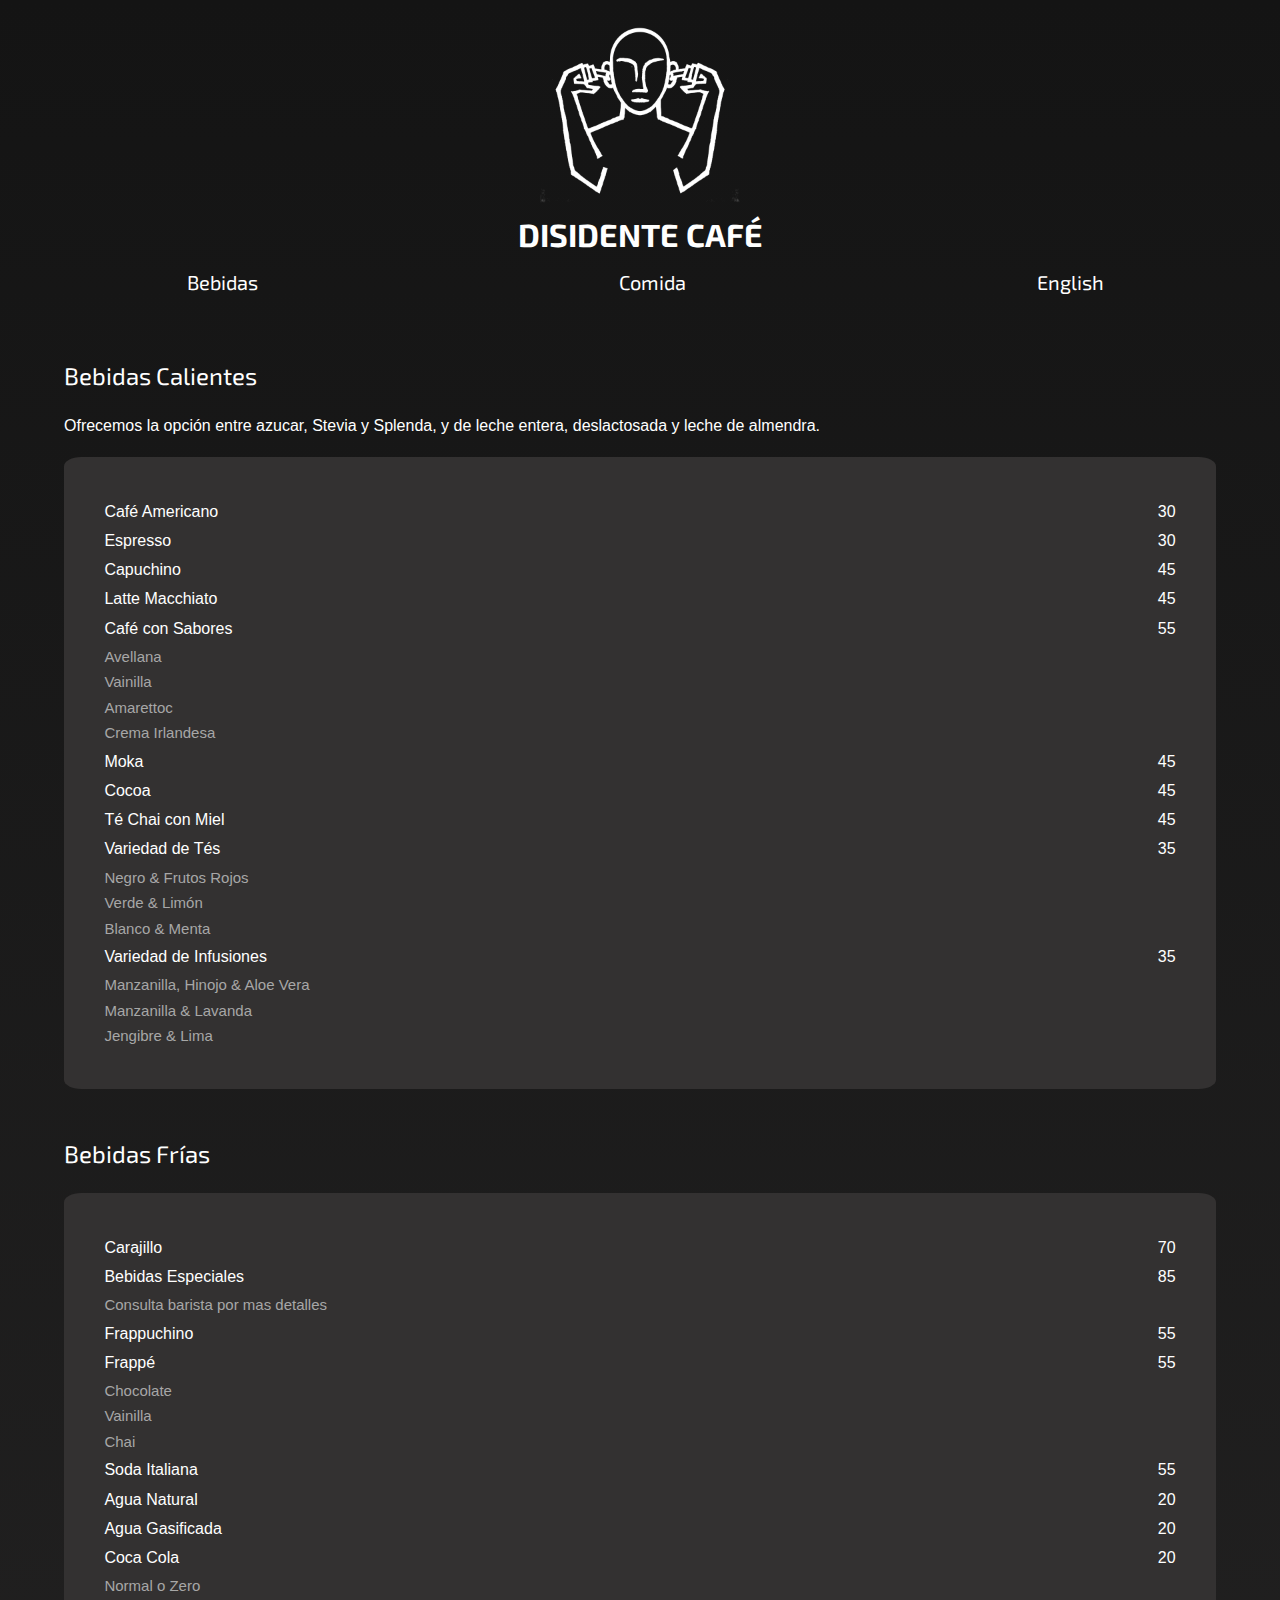
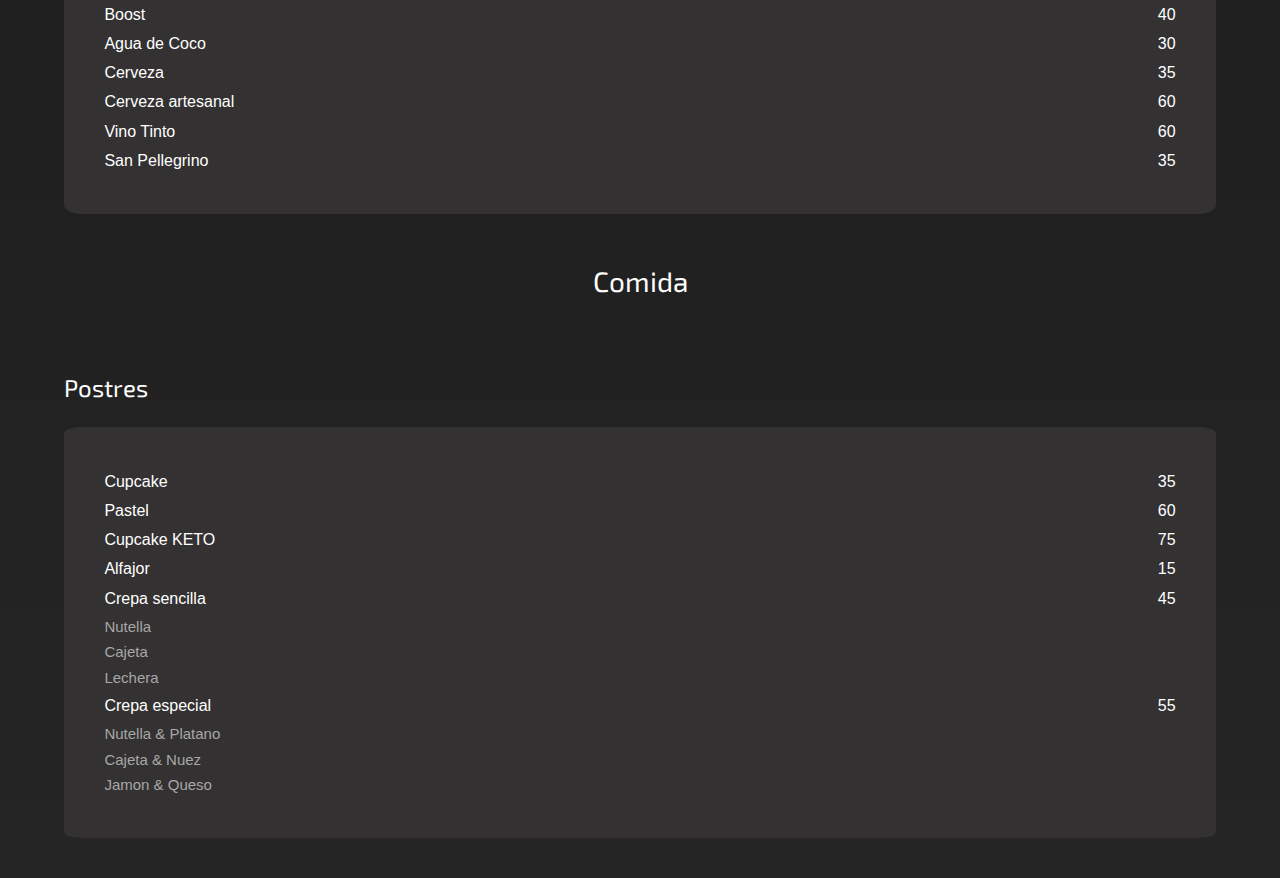
==== commit 0a2423bc: "Add files via upload" ====
--- a/index.html
+++ b/index.html
@@ -53,7 +53,7 @@
 				<td>45</td>
 			</tr>
 			<tr>
-				<td>Cocoa <!--<em class="em1">0</em> <em class="em2">0</em> --> </td>
+				<td>Cocoa</td>
 				<td>45</td>
             </tr>
 			<tr>
@@ -74,22 +74,7 @@
 			<tr class="desc">
 				<td>Manzanilla, Hinojo & Aloe Vera<br>Manzanilla & Lavanda<br>Jengibre & Lima</td>
 			</tr>
-        </table> <!--
-        <table id="azu" class="alt">
-            <tr>
-                <td class="inf" id="in1"><em class="em1">0</em></td>
-                <td class="pro" id="pr1">Azucar</td>
-                <td class="pro"id="pr2">Stevia</td>
-            </tr>
         </table>
-        <table id="lec" class="alt">
-            <tr>
-                <td class="inf" id="in2"><em class="em2">0</em></td>
-                <td class="pro" id="pr3">Leche Entera</td>
-                <td class="pro" id="pr4">Deslactosada</td>
-                <td class="pro" id="pr5">Almendra</td>
-            </tr>
-        </table> -->
 	</div>
 	<div>
         <h3>Bebidas Frías</h3>
@@ -100,7 +85,7 @@
             </tr>
             <tr>
                 <td>Bebidas Especiales</td>
-                <td>70</td>
+                <td>85</td>
             </tr>
             <tr class="desc">
                 <td>Consulta barista por mas detalles</td>
@@ -114,8 +99,7 @@
                 <td>55</td>
             </tr>
             <tr class="desc">
-                <td>Chocolate<br>Vainilla<br>Chai<br>Expresso & Mazapán
-                </td>
+                <td>Chocolate<br>Vainilla<br>Chai</td>
             </tr>
 			<tr>
 				<td>Soda Italiana</td>
@@ -131,124 +115,79 @@
 			</tr>
 			<tr>
 				<td>Coca Cola</td>
-				<td>20</td>
-			</tr>
+                <td>20</td>
+            </tr>
 			<tr class="desc">
                 <td>Normal o Zero</td>
-            </tr> <!--
+            </tr>
+            <tr>
+				<td>Boost</td>
+				<td>40</td>
+            </tr>
+            <tr>
+                <td>Agua de Coco</td>
+                <td>30</td>
+            </tr>
             <tr>
                 <td>Cerveza</td>
                 <td>35</td>
             </tr>
             <tr>
+                <td>Cerveza artesanal</td>
+                <td>60</td>
+            </tr>
+            <tr>
                 <td>Vino Tinto</td>
                 <td>60</td>
-            </tr> -->
+            </tr>
+            <tr>
+                <td>San Pellegrino</td>
+                <td>35</td>
+            </tr>
 		</table>
     </div>
     <div id="com">
-        <h2>Comida</h2> <!--
-        <h3>Desayunos</h3>
-        <table class="menu">
-            <tr>
-                <td>Granola</td>
-                <td>45</td>
-            </tr>
-            <tr class="desc">
-                <td>Con Yogurt Natural & Miel</td>
-            </tr>
-            <tr>
-                <td>Pudding de Chia (Vegano & KETO)</td>
-                <td>45</td>
-            </tr> 
-            <tr class="desc">
-                <td>Sabor a Vainilla & Canela <br>Sabor a Chocolate & Nuez</td>
-            </tr>
-        </table>
+        <h2>Comida</h2>
+        <div id="last">
+            <h3>Postres</h3>
+            <table class="menu">
+                <tr>
+                    <td>Cupcake</td>
+                    <td>35</td>
+                </tr>
+                <tr>
+                    <td>Pastel</td>
+                    <td>60</td>
+                </tr>
+                <tr>
+                    <td>Cupcake KETO</td>
+                    <td>75</td>
+                </tr>
+                <tr>
+                    <td>Alfajor</td>
+                    <td>15</td>
+                </tr>
+                <tr>
+                    <td>Crepa sencilla</td>
+                    <td>45</td>
+                </tr>
+			    <tr class="desc">
+                    <td>Nutella<br>
+                    Cajeta<br>
+                    Lechera
+                    </td>
+                </tr>
+                <tr>
+                    <td>Crepa especial</td>
+                    <td>55</td>
+                </tr>
+			    <tr class="desc">
+                    <td>Nutella & Platano<br>
+                    Cajeta & Nuez<br>
+                    Jamon & Queso
+                    </td>
+                </tr>
+            </table>
+        </div>
     </div>
-    <div>
-        <h3>Emparedados</h3>
-        <table class="menu">
-            <tr>
-                <td>Jitomate, Albahaca & Queso Mozzarella</td>
-                <td>65</td>
-            </tr>
-            <tr class="desc">
-                <td>Acompañado de Papas</td>
-            </tr>
-            <tr>
-                <td>Queso Feta & Berenjena</td>
-                <td>85</td>
-            </tr>
-            <tr class="desc">
-                <td>Acompañado de Humus</td>
-            </tr>
-            <tr>
-                <td>Roastbeef, Pera & Queso Provolone</td>
-                <td>85</td>
-            </tr>
-            <tr class="desc">
-                <td>Acompañado de Ensalada</td>
-            </tr>
-            <tr>
-                <td>Queso Azul & Pera</td>
-                <td>85</td>
-            </tr>
-            <tr class="desc">
-                <td>Acompañado de Papas</td>
-            </tr>
-        </table>
-    </div>
-    <div>
-        <h3>Ensaladas</h3>
-        <table class="menu">
-            <tr>
-                <td>Ensalada Griega</td>
-                <td>85</td>
-            </tr>
-            <tr class="desc">
-                <td>Aceitunas Negras & Queso Feta. Adherezo de Limon, Aceite de Olivo & Oregano.</td>
-            </tr>
-            <tr>
-                <td>Ensalada de Queso Azul</td>
-                <td>85</td>
-            </tr>
-            <tr class="desc">
-                <td>Queso Azul, Nuez & Pera. Adherezo de Miel, Aceite de Olivo & Vinagre Balsamico.</td>
-            </tr>
-        </table>
-    </div> 
-	<div>
-        <h3>Crepas</h3>
-		<table class="menu">
-			<tr>
-                <td>Cajeta, Platano & Nuez</td>
-                <td>55</td>
-            </tr>
-            <tr>
-                <td>Frutos Rojos, Lechera & Crema Batida</td>
-                <td>55</td>
-            </tr>
-            <tr>
-                <td>Nutella & Platano</td>
-                <td>55</td>
-            </tr>
-            <tr>
-                <td>Jamón & Queso</td>
-                <td>55</td>
-            </tr>
-        </table>
-    </div> -->
-    <div id="last">
-        <h3>Panes & Pasteles</h3>
-        <table class="menu">
-            <tr>
-                <td>Pan Dulce</td>
-                <td>55</td>
-            </tr>
-            <tr>
-                <td>Pan Salado</td>
-                <td>85</td>
-            </tr>
-        </table>
-    </div>+</body>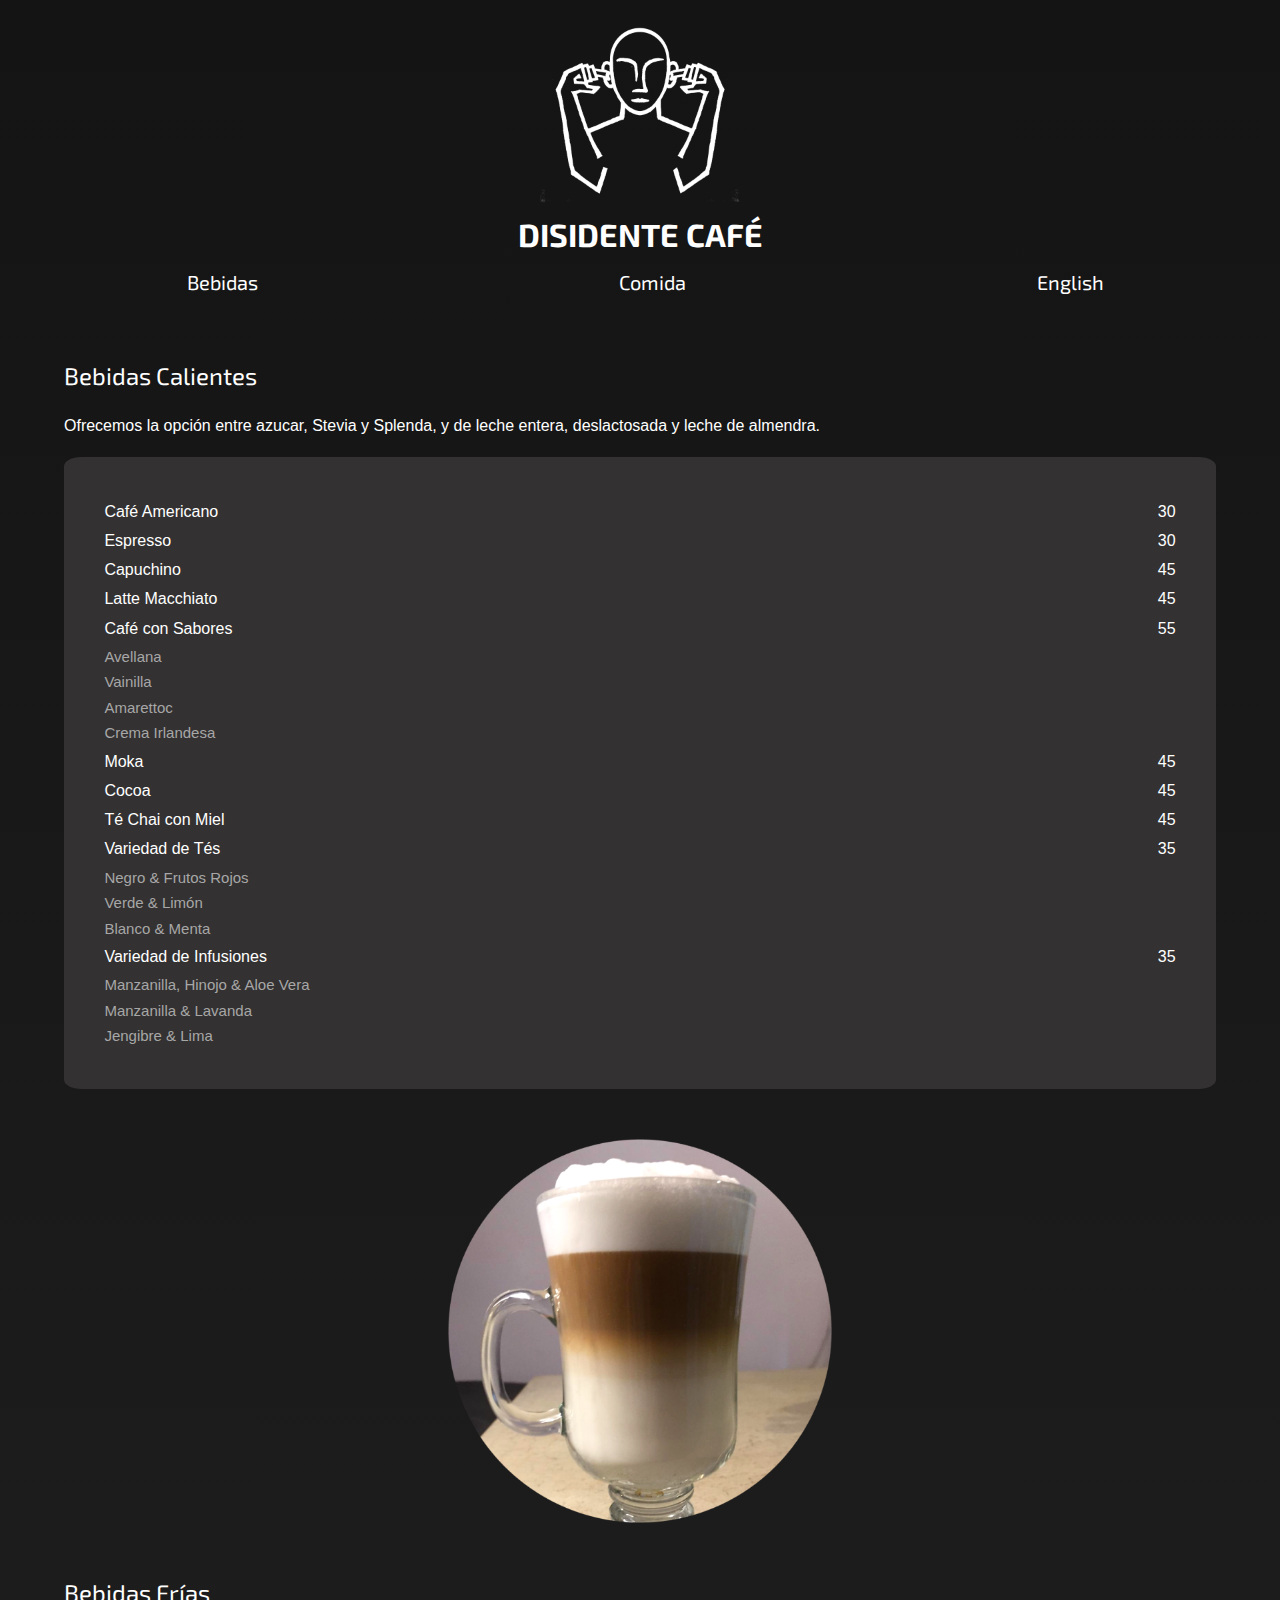
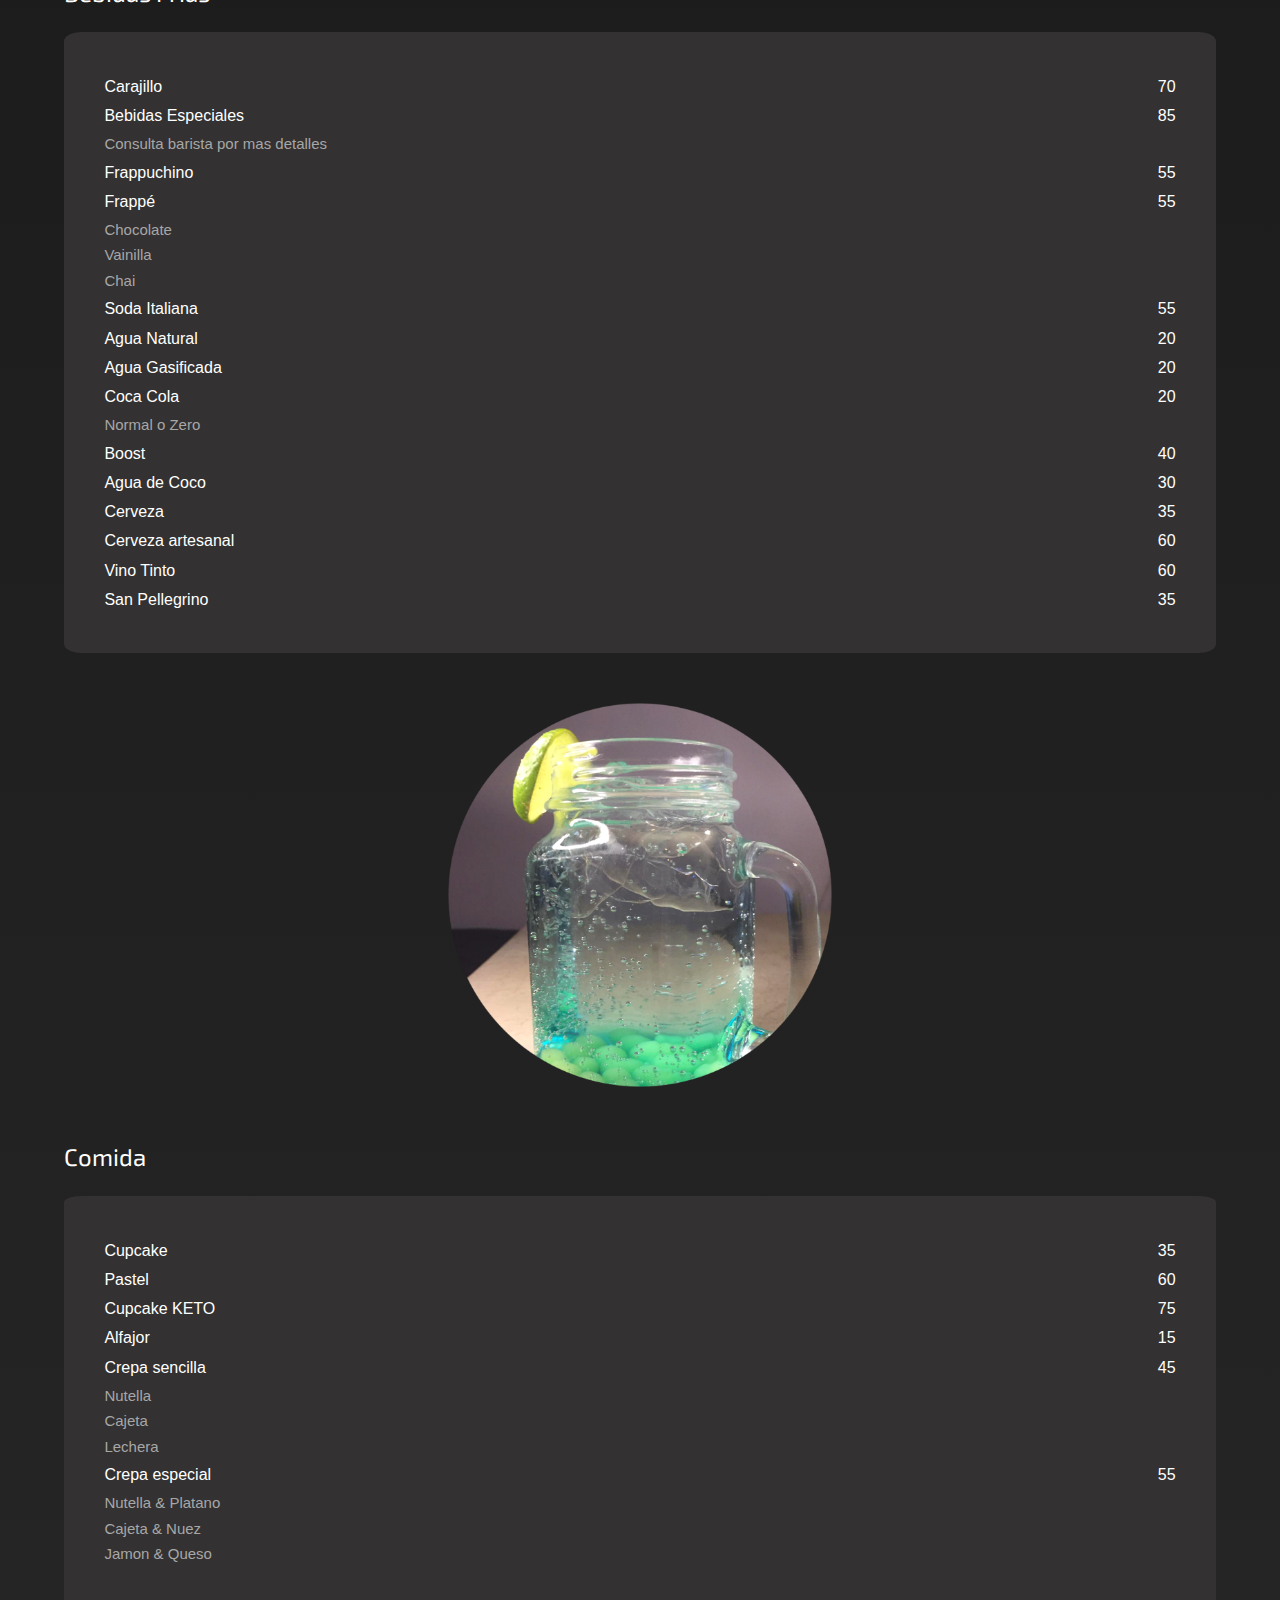
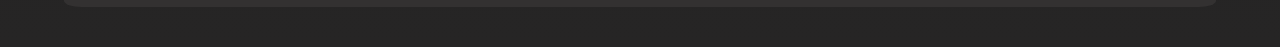
==== commit b4c94d06: "adding images" ====
--- a/index.html
+++ b/index.html
@@ -75,7 +75,10 @@
 				<td>Manzanilla, Hinojo & Aloe Vera<br>Manzanilla & Lavanda<br>Jengibre & Lima</td>
 			</tr>
         </table>
-	</div>
+    </div>
+    <div class="image">
+        <img src="latte_edit.png">
+    </div>
 	<div>
         <h3>Bebidas Frías</h3>
 		<table class="menu">
@@ -146,10 +149,12 @@
             </tr>
 		</table>
     </div>
+    <div class="image">
+        <img src="soda_edit.png">
+    </div>
     <div id="com">
-        <h2>Comida</h2>
         <div id="last">
-            <h3>Postres</h3>
+            <h3>Comida</h3>
             <table class="menu">
                 <tr>
                     <td>Cupcake</td>
--- a/style.css
+++ b/style.css
@@ -5,9 +5,17 @@
 
 body {
     background: linear-gradient(#141414, #262525);
+    /* background-color: black; */
     color: white;
     font-family: "Alegraya Sans", sans-serif;
     font-weight: 300;
+}
+
+.image img {
+    width: 30%;
+    object-fit: cover;
+    display: block;
+    margin: 50px auto 30px auto;
 }
 
 #heading {
